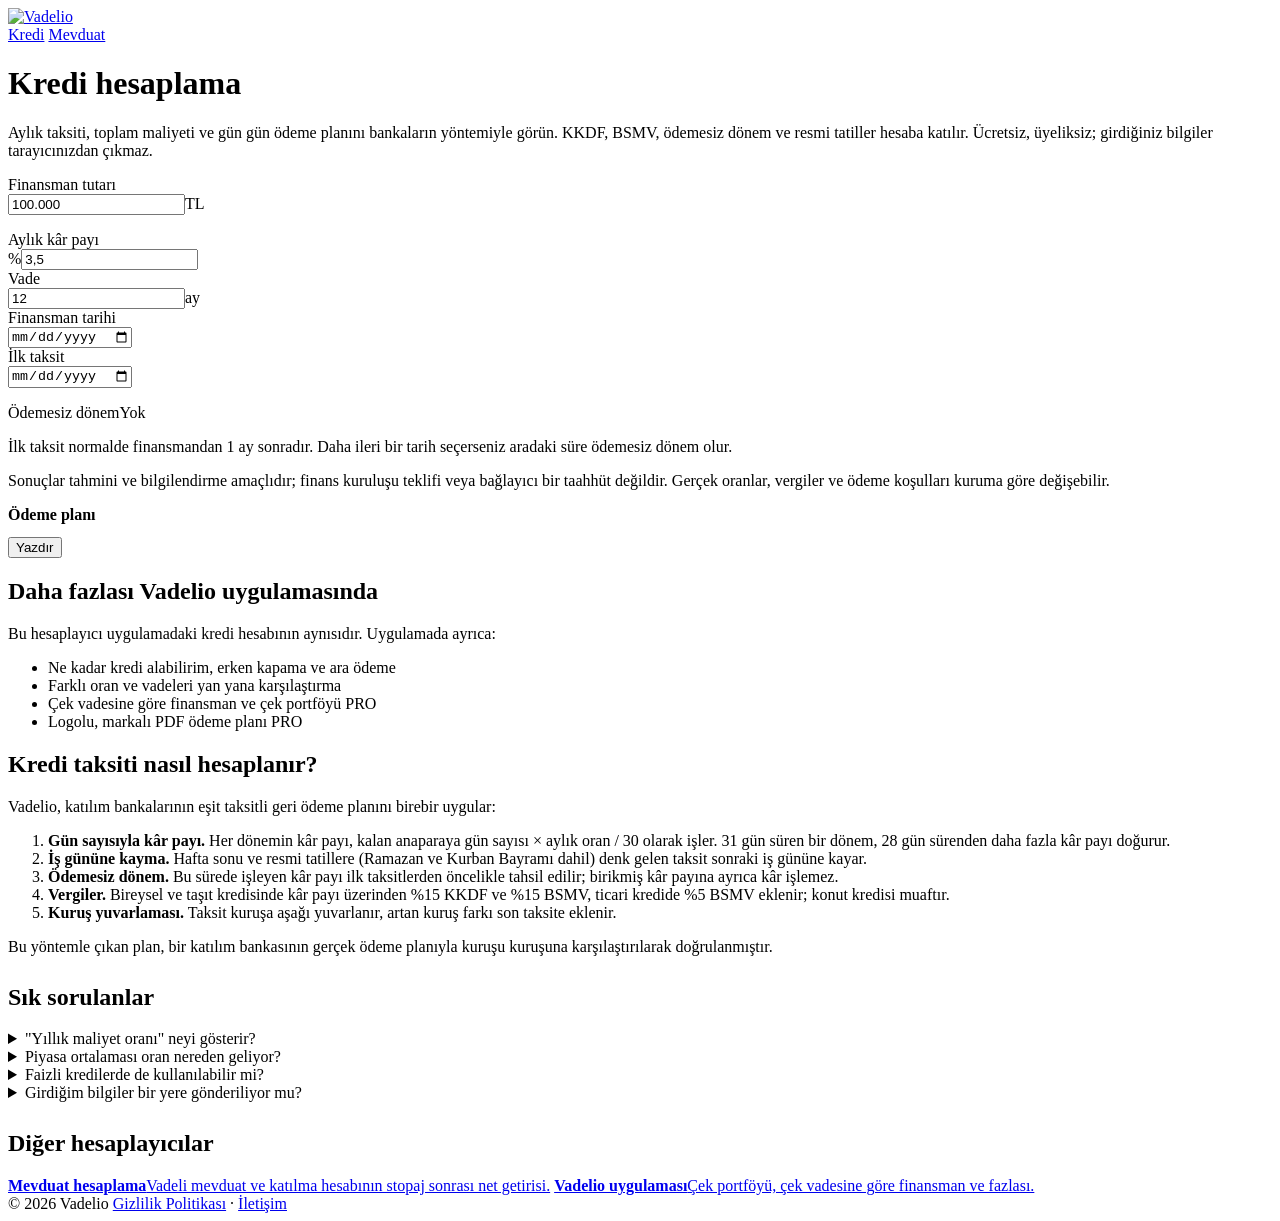
==== public/kredi-hesaplama/index.html @ df2e59f7 "Web hesaplayıcıları: kredi ve mevduat (uygulamanın hesap çekirdeğinin JS karşılığı) - /kredi-hesapla" ====
<!DOCTYPE html>
<html lang="tr">
<head>
<meta charset="utf-8">
<meta name="viewport" content="width=device-width, initial-scale=1">
<title>Kredi Hesaplama: Taksit ve Ödeme Planı | Vadelio</title>
<meta name="description" content="Ücretsiz kredi hesaplama: aylık taksit, toplam maliyet ve gün gün ödeme planı. KKDF, BSMV, ödemesiz dönem ve resmi tatiller dahil; katılım bankalarının yöntemiyle. Üyelik yok.">
<link rel="canonical" href="https://vadelio.com.tr/kredi-hesaplama/">
<meta property="og:title" content="Kredi Hesaplama: Taksit ve Ödeme Planı | Vadelio">
<meta property="og:description" content="Aylık taksit, toplam maliyet ve gün gün ödeme planı. KKDF, BSMV, ödemesiz dönem ve tatiller dahil.">
<meta property="og:type" content="website">
<meta property="og:url" content="https://vadelio.com.tr/kredi-hesaplama/">
<meta property="og:image" content="https://vadelio.com.tr/og.png">
<meta name="theme-color" content="#004532">
<link rel="icon" type="image/svg+xml" href="/logo.svg">
<link rel="apple-touch-icon" href="/apple-touch-icon.png">
<link rel="stylesheet" href="/hesap/hesap.css">
<script type="application/ld+json">
{
  "@context": "https://schema.org",
  "@graph": [
    {
      "@type": "WebApplication",
      "name": "Vadelio Kredi Hesaplama",
      "url": "https://vadelio.com.tr/kredi-hesaplama/",
      "applicationCategory": "FinanceApplication",
      "operatingSystem": "Web",
      "inLanguage": "tr",
      "offers": { "@type": "Offer", "price": "0", "priceCurrency": "TRY" }
    },
    {
      "@type": "FAQPage",
      "mainEntity": [
        { "@type": "Question", "name": "Kredi taksiti nasıl hesaplanır?", "acceptedAnswer": { "@type": "Answer", "text": "Kâr payı (faiz) kalan anaparaya, iki ödeme arasındaki gün sayısı × aylık oran / 30 olarak işler. Taksit, vade sonunda borcu tam kapatan en küçük eşit tutardır; kuruşa aşağı yuvarlanır, kalan kuruş farkı son taksite eklenir." } },
        { "@type": "Question", "name": "KKDF ve BSMV hangi kredilerde alınır?", "acceptedAnswer": { "@type": "Answer", "text": "Bireysel (ihtiyaç) ve taşıt kredilerinde kâr payı üzerinden %15 KKDF ve %15 BSMV, ticari kredilerde %5 BSMV alınır. Konut kredisi bu vergilerden muaftır." } },
        { "@type": "Question", "name": "Ödemesiz dönemde ne olur?", "acceptedAnswer": { "@type": "Answer", "text": "Ödemesiz dönemde işleyen kâr payı ilk taksitlerden öncelikle tahsil edilir; bu birikmiş kâr payına ayrıca kâr işlemez." } },
        { "@type": "Question", "name": "Taksit tarihi tatile denk gelirse ne olur?", "acceptedAnswer": { "@type": "Answer", "text": "Hafta sonu ve resmi tatillere (dini bayramlar dahil) denk gelen taksit sonraki iş gününe kayar; aradaki gün sayısı arttığı için o dönemin kâr payı da artar." } }
      ]
    }
  ]
}
</script>
</head>
<body>
<header class="top">
  <div class="wrap">
    <a class="brand" href="/"><img src="/wordmark.svg" alt="Vadelio" width="140" height="36"></a>
    <nav>
      <a href="/kredi-hesaplama/" aria-current="page">Kredi</a>
      <a href="/mevduat-hesaplama/">Mevduat</a>
    </nav>
  </div>
</header>

<main class="wrap">
  <div class="head">
    <h1>Kredi hesaplama</h1>
    <p>Aylık taksiti, toplam maliyeti ve gün gün ödeme planını bankaların yöntemiyle görün. KKDF, BSMV, ödemesiz dönem ve resmi tatiller hesaba katılır. Ücretsiz, üyeliksiz; girdiğiniz bilgiler tarayıcınızdan çıkmaz.</p>
  </div>

  <div class="layout">
    <form class="col" id="form" autocomplete="off" onsubmit="return false">
      <div class="turler" role="group" aria-label="Kredi türü" id="turler"></div>

      <div class="kart">
        <div class="alan">
          <label class="alan-basligi" for="tutar">Finansman tutarı</label>
          <div class="girdi"><input id="tutar" inputmode="numeric" value="100.000"><span class="ek son">TL</span></div>
        </div>
        <div class="satir2" style="margin-top:16px">
          <div>
            <label class="alan-basligi" for="oran">Aylık kâr payı</label>
            <div class="girdi"><span class="ek on">%</span><input id="oran" inputmode="decimal" value="3,5"></div>
          </div>
          <div>
            <label class="alan-basligi" for="vade">Vade</label>
            <div class="girdi"><input id="vade" inputmode="numeric" value="12"><span class="ek son">ay</span></div>
          </div>
        </div>
        <div class="referans" id="referans" hidden>
          <div class="metin">
            Piyasa ortalaması <strong id="refOran"></strong> aylık
            <small id="refTarih"></small>
            <details><summary>Bu oran nedir?</summary><span id="refAciklama"></span></details>
          </div>
          <button type="button" id="refKullan">Kullan</button>
        </div>
        <div class="cipler" id="vadeler" role="group" aria-label="Vade önerileri"></div>
      </div>

      <div class="kart">
        <div class="satir2">
          <div>
            <label class="alan-basligi" for="finansman">Finansman tarihi</label>
            <div class="girdi"><input id="finansman" type="date"></div>
          </div>
          <div>
            <label class="alan-basligi" for="ilkTaksit">İlk taksit</label>
            <div class="girdi"><input id="ilkTaksit" type="date"></div>
          </div>
        </div>
        <div class="alan" style="margin-top:16px">
          <div class="alan-basligi"><span>Ödemesiz dönem</span><span class="rozet" id="odemesizRozet">Yok</span></div>
          <div class="cipler" id="odemesizler" role="group" aria-label="Ödemesiz dönem" style="margin-top:0"></div>
          <p class="ipucu">İlk taksit normalde finansmandan 1 ay sonradır. Daha ileri bir tarih seçerseniz aradaki süre ödemesiz dönem olur.</p>
        </div>
      </div>
    </form>

    <div class="col sticky" aria-live="polite">
      <div id="sonuclar" class="col"></div>
      <p class="uyari-notu">Sonuçlar tahmini ve bilgilendirme amaçlıdır; finans kuruluşu teklifi veya bağlayıcı bir taahhüt değildir. Gerçek oranlar, vergiler ve ödeme koşulları kuruma göre değişebilir.</p>
    </div>
  </div>

  <div class="kart" id="planKart" style="margin-top:6px">
    <div class="plan-ust">
      <h2 class="alan-basligi" style="font-size:16px;color:var(--ink)">Ödeme planı</h2>
      <button type="button" id="yazdir">Yazdır</button>
    </div>
    <div class="tablo-kutu"><table class="plan" id="planTablo"></table></div>
    <ul class="notlar" id="notlar"></ul>
  </div>

  <div class="kart uygulama" style="margin-top:20px">
    <h2>Daha fazlası Vadelio uygulamasında</h2>
    <p>Bu hesaplayıcı uygulamadaki kredi hesabının aynısıdır. Uygulamada ayrıca:</p>
    <ul>
      <li>Ne kadar kredi alabilirim, erken kapama ve ara ödeme</li>
      <li>Farklı oran ve vadeleri yan yana karşılaştırma</li>
      <li>Çek vadesine göre finansman ve çek portföyü <span>PRO</span></li>
      <li>Logolu, markalı PDF ödeme planı <span>PRO</span></li>
    </ul>
    <div class="magazalar" data-magaza></div>
  </div>

  <section class="yazi">
    <h2>Kredi taksiti nasıl hesaplanır?</h2>
    <p>Vadelio, katılım bankalarının eşit taksitli geri ödeme planını birebir uygular:</p>
    <ol>
      <li><strong>Gün sayısıyla kâr payı.</strong> Her dönemin kâr payı, kalan anaparaya gün sayısı × aylık oran / 30 olarak işler. 31 gün süren bir dönem, 28 gün sürenden daha fazla kâr payı doğurur.</li>
      <li><strong>İş gününe kayma.</strong> Hafta sonu ve resmi tatillere (Ramazan ve Kurban Bayramı dahil) denk gelen taksit sonraki iş gününe kayar.</li>
      <li><strong>Ödemesiz dönem.</strong> Bu sürede işleyen kâr payı ilk taksitlerden öncelikle tahsil edilir; birikmiş kâr payına ayrıca kâr işlemez.</li>
      <li><strong>Vergiler.</strong> Bireysel ve taşıt kredisinde kâr payı üzerinden %15 KKDF ve %15 BSMV, ticari kredide %5 BSMV eklenir; konut kredisi muaftır.</li>
      <li><strong>Kuruş yuvarlaması.</strong> Taksit kuruşa aşağı yuvarlanır, artan kuruş farkı son taksite eklenir.</li>
    </ol>
    <p>Bu yöntemle çıkan plan, bir katılım bankasının gerçek ödeme planıyla kuruşu kuruşuna karşılaştırılarak doğrulanmıştır.</p>

    <h2 style="margin-top:28px">Sık sorulanlar</h2>
    <details><summary>"Yıllık maliyet oranı" neyi gösterir?</summary><p>Vergiler ve gerçek ödeme tarihleri dahil, taksitlerin bugünkü değerini kredi tutarına eşitleyen oranın yıllık bileşik karşılığıdır. Farklı tekliflerin toplam maliyetini karşılaştırmak için kullanılır.</p></details>
    <details><summary>Piyasa ortalaması oran nereden geliyor?</summary><p>Türkiye Cumhuriyet Merkez Bankası'nın her hafta yayımladığı, bankaların yeni kullandırdığı kredilere uyguladığı ağırlıklı ortalama orandan. TCMB oranı efektif yıllık yayımlar; burada bankaların ilan ettiği gibi aylık karşılığı gösterilir. Size özel teklif farklı olabilir.</p></details>
    <details><summary>Faizli kredilerde de kullanılabilir mi?</summary><p>Evet. Hesap yöntemi aynıdır; "kâr payı" yerine "faiz" diye okuyabilirsiniz. Bankanızın ilan ettiği aylık oranı girmeniz yeterlidir.</p></details>
    <details><summary>Girdiğim bilgiler bir yere gönderiliyor mu?</summary><p>Hayır. Hesap tamamen tarayıcınızda yapılır; tutar, oran ve tarihler hiçbir sunucuya gönderilmez. Sayfa yalnızca TCMB ortalama oranlarını içeren herkese açık dosyayı indirir.</p></details>

    <h2 style="margin-top:28px">Diğer hesaplayıcılar</h2>
    <div class="diger">
      <a href="/mevduat-hesaplama/"><b>Mevduat hesaplama</b><span>Vadeli mevduat ve katılma hesabının stopaj sonrası net getirisi.</span></a>
      <a href="/"><b>Vadelio uygulaması</b><span>Çek portföyü, çek vadesine göre finansman ve fazlası.</span></a>
    </div>
  </section>
</main>

<footer>
  <div class="wrap">
    <span>© 2026 Vadelio</span>
    <span><a href="/privacy/">Gizlilik Politikası</a> · <a href="mailto:mahsunse@gmail.com">İletişim</a></span>
  </div>
</footer>

<script src="/hesap/vadelio-hesap.js"></script>
<script src="/hesap/arayuz.js"></script>
<script>
(() => {
  "use strict";
  const V = window.Vadelio, A = window.VadelioArayuz;
  const $ = (id) => document.getElementById(id);

  const TURLER = [
    ["Bireysel Kredi", "Bireysel", '<svg viewBox="0 0 24 24"><circle cx="12" cy="8" r="4"/><path d="M4 21c0-4 3.6-7 8-7s8 3 8 7"/></svg>'],
    ["Konut Kredisi", "Konut", '<svg viewBox="0 0 24 24"><path d="M3 11 12 4l9 7"/><path d="M5 10v10h14V10"/><path d="M10 20v-6h4v6"/></svg>'],
    ["Taşıt Kredisi", "Taşıt", '<svg viewBox="0 0 24 24"><path d="M5 16V11l2-5h10l2 5v5"/><path d="M3 16h18v3H3z"/><circle cx="7.5" cy="16" r="1.5"/><circle cx="16.5" cy="16" r="1.5"/></svg>'],
    ["Ticari Kredi", "Ticari", '<svg viewBox="0 0 24 24"><path d="M3 9l2-5h14l2 5"/><path d="M3 9h18v2a3 3 0 0 1-6 0 3 3 0 0 1-6 0 3 3 0 0 1-6 0z"/><path d="M5 13v7h14v-7"/></svg>'],
  ];
  const VADE_ONERILERI = {
    "Bireysel Kredi": [12, 24, 36],
    "Konut Kredisi": [60, 120, 180, 240],
    "Taşıt Kredisi": [12, 24, 36, 48],
    "Ticari Kredi": [12, 24, 36, 48],
  };
  const RENK = { anapara: "#0B7A5A", kar: "#D4AF37", vergi: "#C2410C" };

  const durum = {
    tur: "Bireysel Kredi",
    finansman: A.bugun(),
    secilenIlkTaksit: null, // elle seçilmezse ödemesiz aydan hesaplanır
    odemesizAy: 0,
  };
  let referans = null;

  const ilkTaksit = () => durum.secilenIlkTaksit || V.ayEkle(durum.finansman, durum.odemesizAy + 1);
  const odemesizGun = () => Math.max(0, V.gunFarki(V.ayEkle(durum.finansman, 1), ilkTaksit()));

  // ----- Kredi türü -----
  const turKap = $("turler");
  for (const [tur, etiket, simge] of TURLER) {
    const b = document.createElement("button");
    b.type = "button";
    b.className = "tur";
    b.dataset.tur = tur;
    b.innerHTML = simge + "<span>" + etiket + "</span>";
    b.addEventListener("click", () => { durum.tur = tur; ciz(); });
    turKap.appendChild(b);
  }

  // ----- Alanlar -----
  A.tutarAlani($("tutar"), ciz);
  A.oranAlani($("oran"), ciz);
  A.tamSayiAlani($("vade"), 3, ciz);

  $("finansman").value = A.tarihDegeri(durum.finansman);
  $("finansman").addEventListener("change", () => {
    const t = A.tarihOku($("finansman").value);
    if (!t) return;
    durum.finansman = t;
    durum.secilenIlkTaksit = null;
    ciz();
  });
  $("ilkTaksit").addEventListener("change", () => {
    const t = A.tarihOku($("ilkTaksit").value);
    if (!t) return;
    const enAz = V.gunEkle(durum.finansman, 1), enCok = V.ayEkle(durum.finansman, 7);
    const secilen = t < enAz ? enAz : t > enCok ? enCok : t;
    durum.secilenIlkTaksit = secilen;
    durum.odemesizAy = Math.min(6, Math.max(0, V.ayFarki(durum.finansman, secilen) - 1));
    ciz();
  });

  const odemesizKap = $("odemesizler");
  for (const ay of [0, 1, 2, 3, 6]) {
    const b = document.createElement("button");
    b.type = "button";
    b.className = "cip";
    b.dataset.ay = ay;
    b.textContent = ay === 0 ? "Yok" : ay + " ay";
    b.addEventListener("click", () => { durum.odemesizAy = ay; durum.secilenIlkTaksit = null; ciz(); });
    odemesizKap.appendChild(b);
  }

  $("refKullan").addEventListener("click", () => {
    const r = V.referansKredi(referans, durum.tur);
    if (!r) return;
    $("oran").value = V.oranYaz(Number(r.aylik.toFixed(2)));
    ciz();
  });
  $("yazdir").addEventListener("click", () => window.print());

  // ----- Çizim -----
  function hataVeyaPlan() {
    const tutar = A.tutarOku($("tutar").value);
    const oran = A.oranOku($("oran").value);
    const vade = parseInt($("vade").value, 10);
    if (!(tutar > 0)) return { hata: "Tutarı girin." };
    if (oran == null) return { hata: "Kâr payı oranını girin." };
    if (!(vade > 0)) return { hata: "Vadeyi girin." };
    if (vade > V.MAKSIMUM_VADE) return { hata: "Vade en fazla " + V.MAKSIMUM_VADE + " ay olabilir." };
    if (oran > 100) return { hata: "Aylık oran %100'den büyük olamaz." };
    return {
      plan: V.krediHesapla({
        tur: durum.tur, tutar, oranYuzde: oran, vade,
        finansmanTarihi: durum.finansman, ilkTaksitTarihi: ilkTaksit(),
      }),
    };
  }

  function ciz() {
    // Seçimler
    turKap.querySelectorAll(".tur").forEach((b) => b.setAttribute("aria-pressed", String(b.dataset.tur === durum.tur)));
    const vade = parseInt($("vade").value, 10);
    const vadeKap = $("vadeler");
    vadeKap.innerHTML = "";
    for (const v of VADE_ONERILERI[durum.tur]) {
      const b = document.createElement("button");
      b.type = "button";
      b.className = "cip";
      b.textContent = v + " ay";
      b.setAttribute("aria-pressed", String(vade === v));
      b.addEventListener("click", () => { $("vade").value = v; ciz(); });
      vadeKap.appendChild(b);
    }
    const ilk = ilkTaksit();
    $("ilkTaksit").value = A.tarihDegeri(ilk);
    $("ilkTaksit").min = A.tarihDegeri(V.gunEkle(durum.finansman, 1));
    $("ilkTaksit").max = A.tarihDegeri(V.ayEkle(durum.finansman, 7));
    const og = odemesizGun();
    $("odemesizRozet").textContent = og === 0 ? "Yok" : og + " gün";
    odemesizKap.querySelectorAll(".cip").forEach((b) =>
      b.setAttribute("aria-pressed", String(!durum.secilenIlkTaksit && Number(b.dataset.ay) === durum.odemesizAy)));

    // Piyasa ortalaması
    const r = V.referansKredi(referans, durum.tur);
    $("referans").hidden = !r;
    if (r) {
      $("refOran").textContent = "%" + V.oranYaz(r.aylik);
      $("refTarih").textContent = "TCMB" + (r.tarih ? " · " + V.tarihFormat(r.tarih) + " haftası" : "");
      $("refAciklama").textContent =
        " Bankaların geçen hafta yeni kullandırdığı bu türdeki kredilerin ağırlıklı ortalaması (TCMB). TCMB oranı efektif yıllık %" +
        V.oranYaz(r.yillik) + " olarak yayımlar; burada bankaların ilan ettiği gibi aylık karşılığı gösterilir. Size özel teklif farklı olabilir; kesin oranı bankanızdan alın. Vergiler (KKDF, BSMV) hesapta ayrıca eklenir.";
    }

    // Sonuçlar
    const { plan, hata } = hataVeyaPlan();
    const kap = $("sonuclar");
    kap.innerHTML = "";
    $("planKart").hidden = !plan;
    if (!plan) {
      kap.appendChild(A.el("div", "eksik", hata));
      return;
    }
    kap.appendChild(sonucKarti(plan));
    kap.appendChild(dagilimKarti(plan));
    kap.appendChild(oranlarKarti(plan));
    planTablosu(plan);
  }

  function sonucKarti(p) {
    const k = A.el("div", "kart sonuc");
    k.appendChild(A.el("div", "baslik", "Aylık taksit"));
    k.appendChild(A.el("div", "deger", V.paraFormat(p.taksit, 2)));
    const alt = A.el("div", "alt");
    for (const [e, d] of [
      ["İlk taksit", V.tarihFormat(p.ilkTaksitTarihi)],
      ["Taksit sayısı", String(p.vade)],
      ["Son taksit", V.tarihFormat(p.sonTaksitTarihi)],
    ]) {
      const h = A.el("div", null, e);
      h.appendChild(A.el("b", null, d));
      alt.appendChild(h);
    }
    k.appendChild(alt);
    return k;
  }

  function dagilimKarti(p) {
    const k = A.el("div", "kart");
    k.appendChild(A.el("div", "alan-basligi", "Geri ödemenin dağılımı"));
    const d = A.el("div", "dagilim");
    const toplam = p.tutar + p.netKarPayi + p.vergi;
    const a1 = (p.tutar / toplam) * 360, a2 = a1 + (p.netKarPayi / toplam) * 360;
    const halka = A.el("div", "halka");
    halka.style.background = "conic-gradient(" + RENK.anapara + " 0 " + a1 + "deg, " + RENK.kar + " " + a1 + "deg " + a2 + "deg, " + RENK.vergi + " " + a2 + "deg 360deg)";
    halka.setAttribute("role", "img");
    halka.setAttribute("aria-label", "Maliyet, tutarın " + V.yuzdeFormat(p.toplamMaliyet / p.tutar, 0) + " kadarı");
    const ic = A.el("div", "ic");
    const icd = A.el("div");
    icd.appendChild(A.el("small", null, "Maliyet"));
    icd.appendChild(A.el("b", null, V.yuzdeFormat(p.toplamMaliyet / p.tutar, 0)));
    ic.appendChild(icd);
    halka.appendChild(ic);
    d.appendChild(halka);
    const sag = A.el("div");
    sag.appendChild(A.bilgiSatiri("Anapara", V.paraFormat(p.tutar), { nokta: RENK.anapara }));
    sag.appendChild(A.bilgiSatiri("Kâr payı", V.paraFormat(p.netKarPayi), { nokta: RENK.kar }));
    sag.appendChild(A.bilgiSatiri("Vergi", V.paraFormat(p.vergi), { nokta: RENK.vergi }));
    d.appendChild(sag);
    k.appendChild(d);
    k.appendChild(A.el("hr", "ayrac"));
    k.appendChild(A.bilgiSatiri("Toplam geri ödeme", V.paraFormat(p.toplam), { vurgu: true }));
    return k;
  }

  function oranlarKarti(p) {
    const k = A.el("div", "kart");
    k.appendChild(A.el("div", "alan-basligi", "Oranlar"));
    const vergiler = p.kkdf + p.bsmv === 0 ? "Muaf" : "KKDF %" + Math.round(p.kkdf * 100) + " · BSMV %" + Math.round(p.bsmv * 100);
    k.appendChild(A.bilgiSatiri("Yıllık kâr payı (bileşik)", V.yuzdeFormat(p.yillikKarPayiOrani)));
    k.appendChild(A.bilgiSatiri("Yıllık maliyet oranı", V.yuzdeFormat(p.yillikMaliyetOrani)));
    k.appendChild(A.bilgiSatiri("Vergiler", vergiler));
    k.appendChild(A.bilgiSatiri("Ortalama vade", p.ortalamaVadeGun + " gün"));
    return k;
  }

  function planTablosu(p) {
    const t = $("planTablo");
    const tl = (d) => V.paraFormat(d, 2, false);
    let h = "<thead><tr><th>No</th><th>Tarih</th><th>Taksit</th><th>Anapara</th><th>Kâr payı</th><th>Vergi</th><th>Kalan</th></tr></thead><tbody>";
    for (const s of p.satirlar) {
      h += "<tr><td>" + s.no + "</td><td>" + V.tarihFormat(s.tarih) + '<span class="gun">' + s.gun + " gün</span></td><td>" +
        tl(s.taksit) + "</td><td>" + tl(s.anapara) + "</td><td>" + tl(s.karPayi) + "</td><td>" + tl(s.vergi) + "</td><td>" + tl(s.kalan) + "</td></tr>";
    }
    h += '<tr class="toplam"><td>Toplam</td><td></td><td>' + tl(p.toplam) + "</td><td>" + tl(p.tutar) + "</td><td>" + tl(p.netKarPayi) + "</td><td>" + tl(p.vergi) + "</td><td></td></tr></tbody>";
    t.innerHTML = h;

    const notlar = [];
    if (p.satirlar[0].kalanKar > 0 || p.odemesizGun > 0)
      notlar.push("Ödemesiz dönemde işleyen kâr payı (vergi dahil) ilk taksitlerden öncelikle tahsil edilir.");
    notlar.push("Kâr payı gün sayısına göre işler; hafta sonu ve resmi tatile denk gelen taksitler sonraki iş gününe kayar.");
    if (p.vergi > 0)
      notlar.push("Taksitlere toplam " + V.paraFormat(p.vergi, 2) + " yasal vergi (KKDF %" + Math.round(p.kkdf * 100) + " / BSMV %" + Math.round(p.bsmv * 100) + ") dahildir.");
    const ul = $("notlar");
    ul.innerHTML = "";
    notlar.forEach((n) => ul.appendChild(A.el("li", null, n)));
  }

  A.referansYukle((r) => { referans = r; ciz(); });
  ciz();
})();
</script>
</body>
</html>
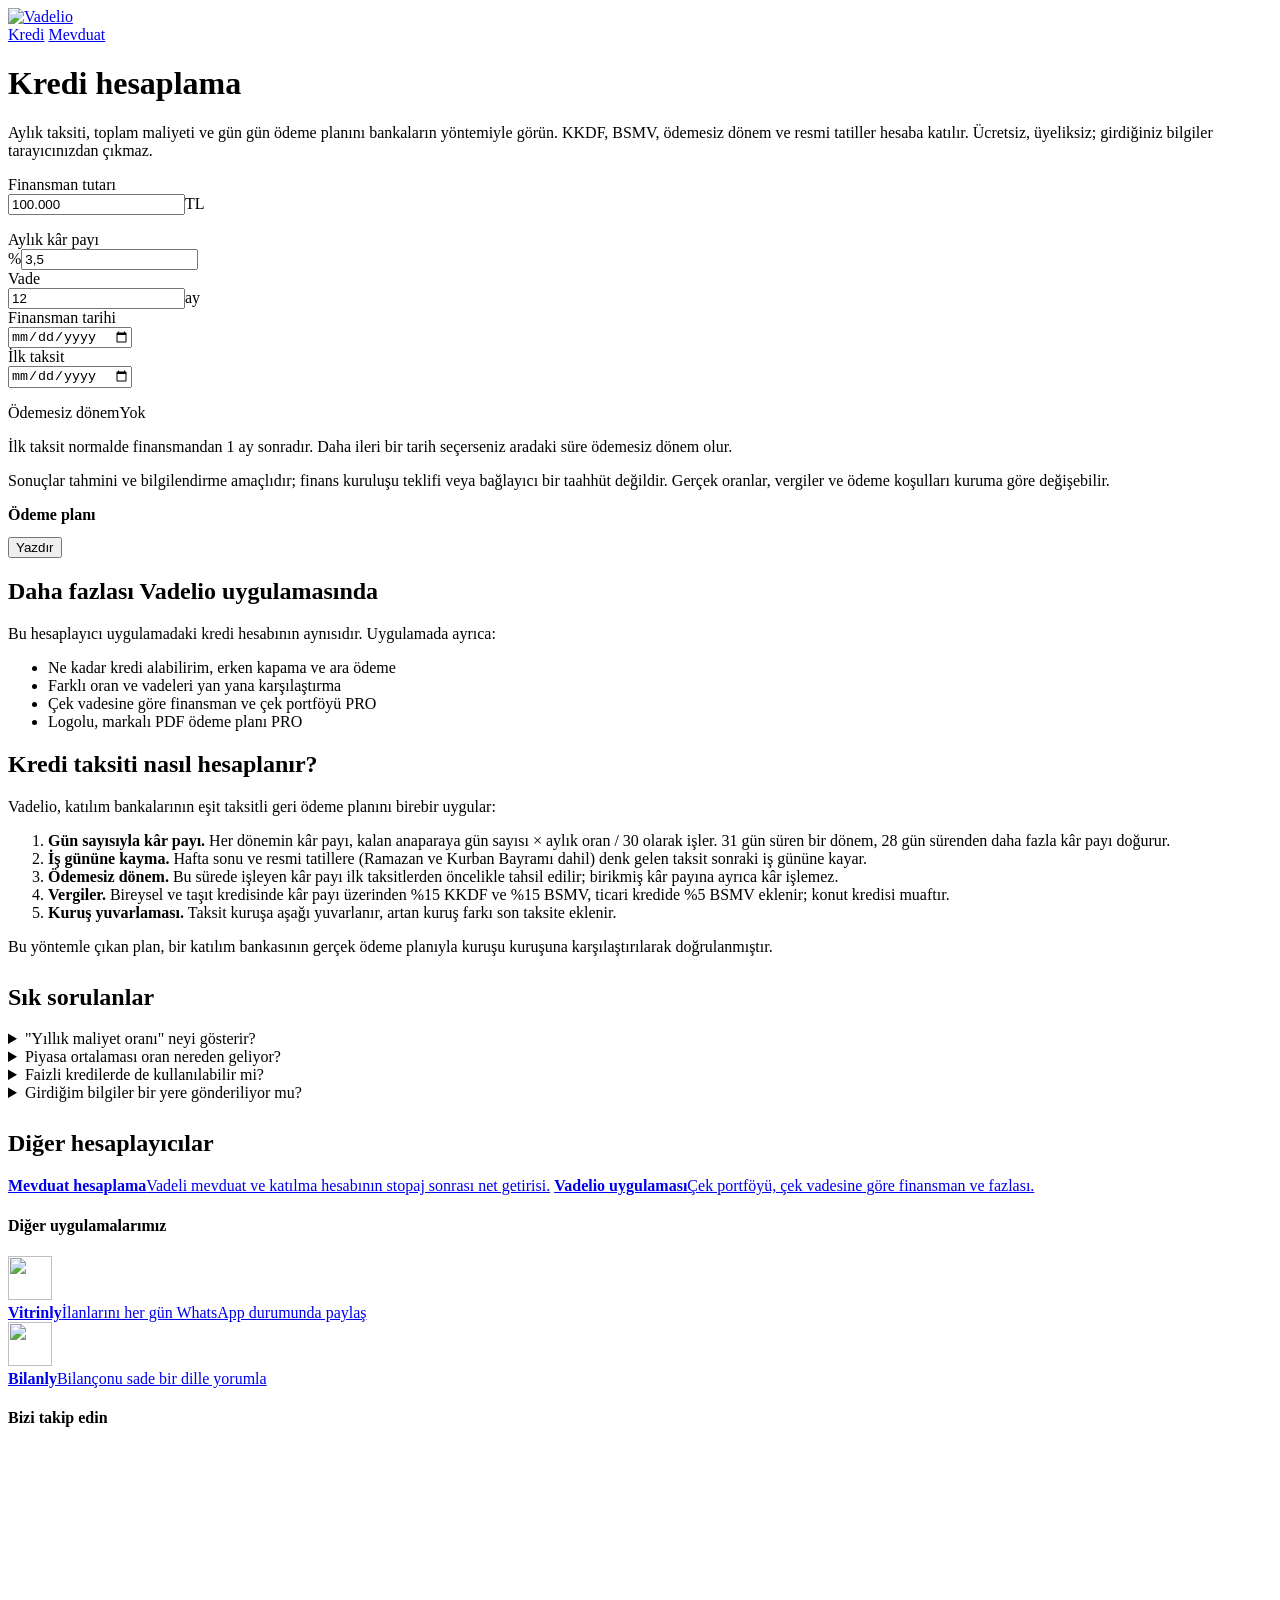
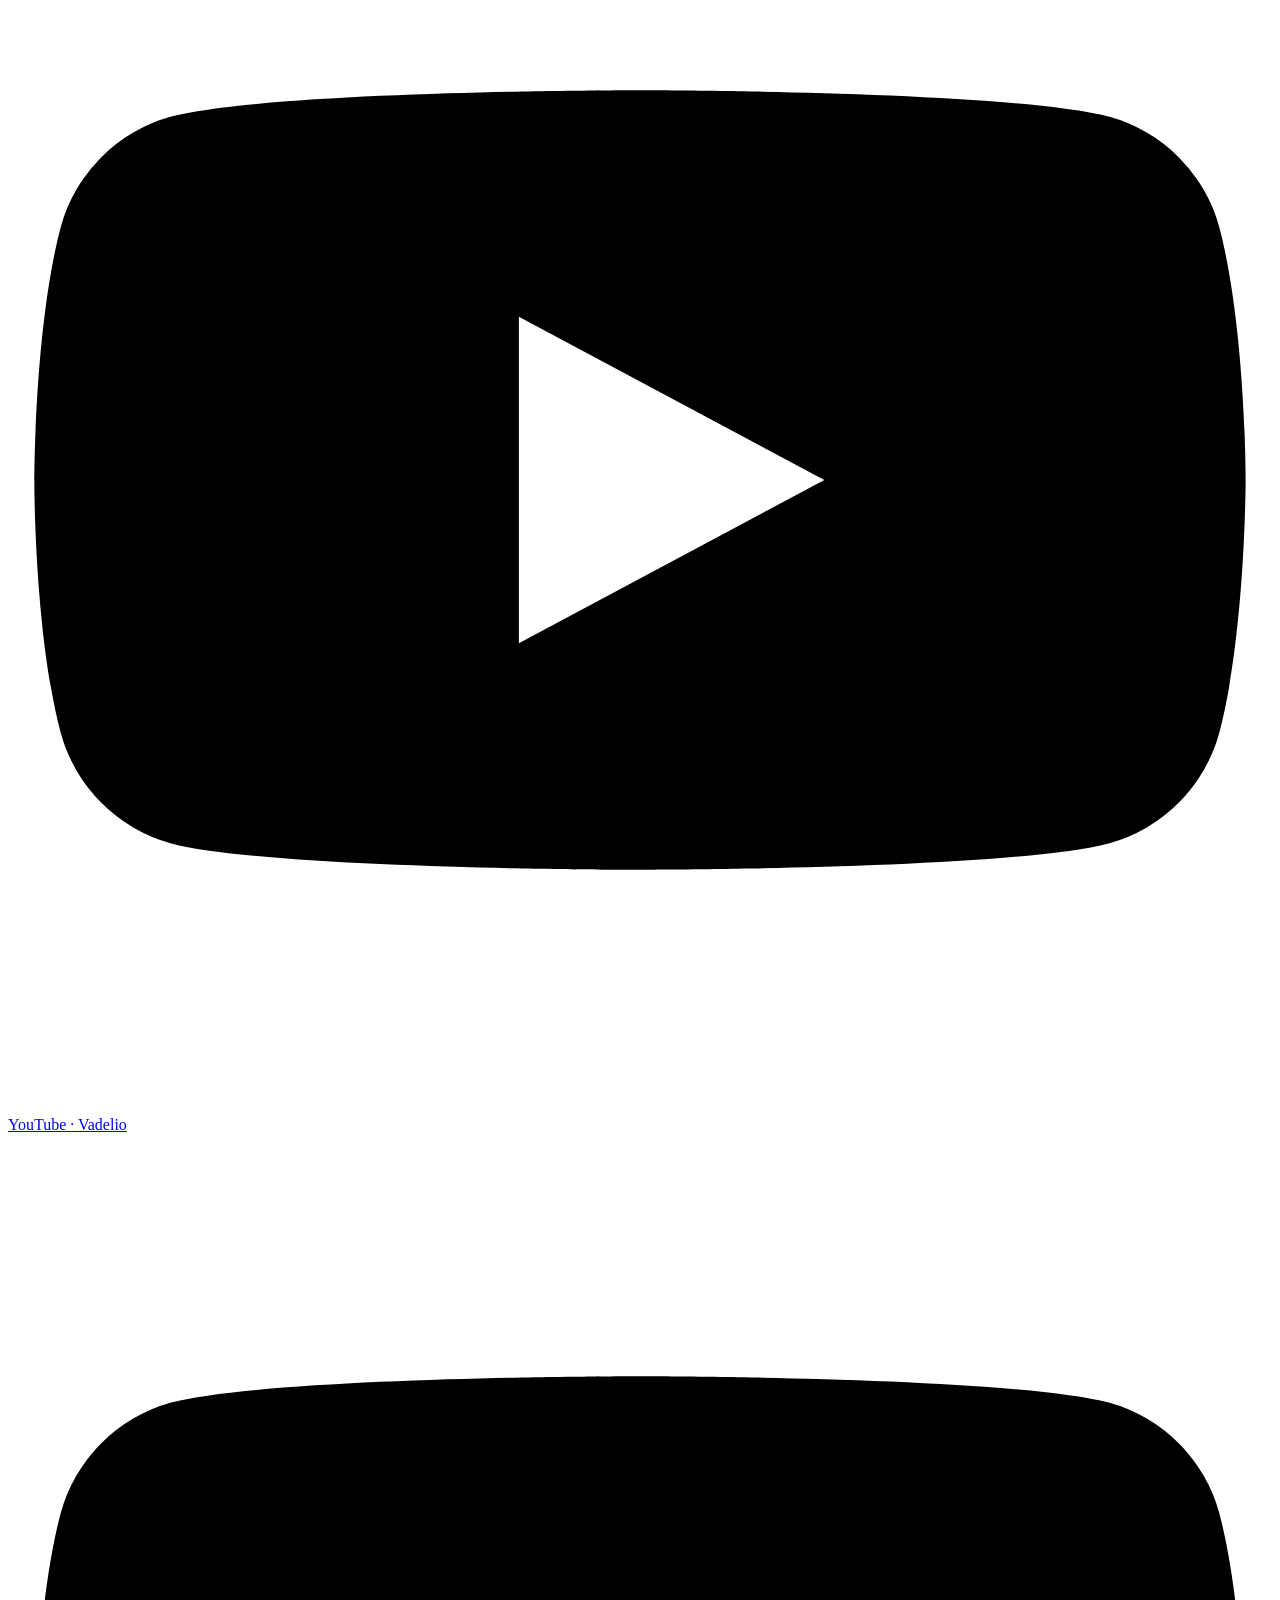
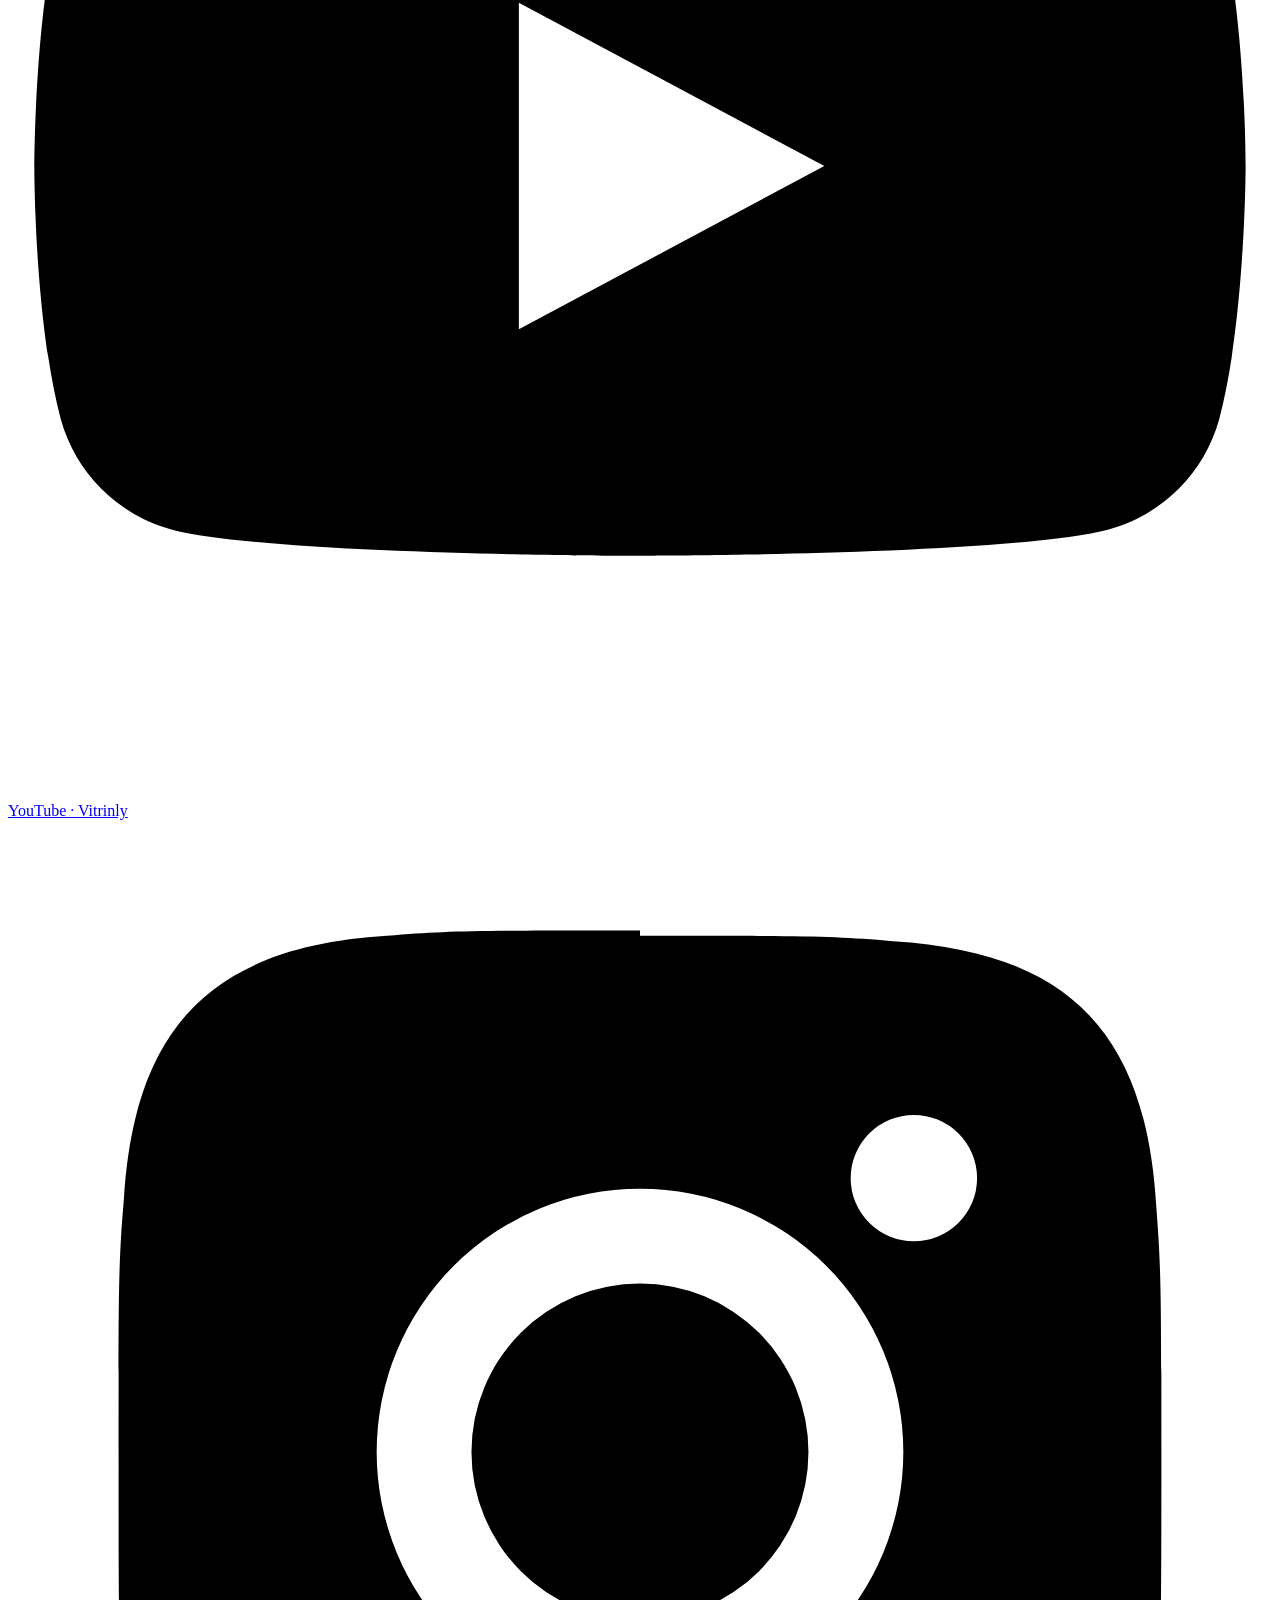
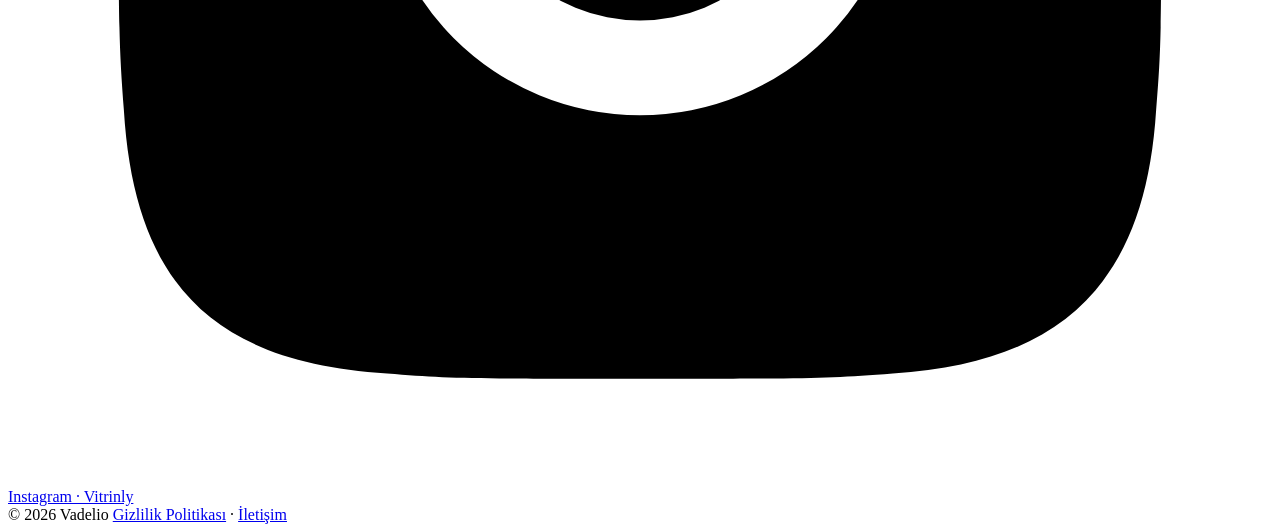
==== commit 07bb919d: "Diğer uygulamalar (Vitrinly, Bilanly) ve sosyal hesaplar bölümü Co-Authored-By: Claude Opus 5.5 <nor" ====
--- a/public/kredi-hesaplama/index.html
+++ b/public/kredi-hesaplama/index.html
@@ -160,6 +160,26 @@
   </section>
 </main>
 
+<aside class="more">
+  <div class="wrap">
+    <div>
+      <h4>Diğer uygulamalarımız</h4>
+      <div class="apps">
+        <a class="app" href="https://vitrinly.app/" target="_blank" rel="noopener"><img src="/apps/vitrinly.png" alt="" width="44" height="44"><div><b>Vitrinly</b><span>İlanlarını her gün WhatsApp durumunda paylaş</span></div></a>
+        <a class="app" href="https://bilanly.app/" target="_blank" rel="noopener"><img src="/apps/bilanly.png" alt="" width="44" height="44"><div><b>Bilanly</b><span>Bilançonu sade bir dille yorumla</span></div></a>
+      </div>
+    </div>
+    <div>
+      <h4>Bizi takip edin</h4>
+      <div class="social">
+        <a href="https://www.youtube.com/@Vadelio" target="_blank" rel="noopener"><svg viewBox="0 0 24 24" aria-hidden="true"><path d="M23 7.2a3 3 0 0 0-2.1-2.1C19 4.6 12 4.6 12 4.6s-7 0-8.9.5A3 3 0 0 0 1 7.2C.5 9.1.5 12 .5 12s0 2.9.5 4.8a3 3 0 0 0 2.1 2.1c1.9.5 8.9.5 8.9.5s7 0 8.9-.5a3 3 0 0 0 2.1-2.1c.5-1.9.5-4.8.5-4.8s0-2.9-.5-4.8ZM9.7 15.1V8.9l5.8 3.1-5.8 3.1Z"/></svg>YouTube · Vadelio</a>
+        <a href="https://www.youtube.com/@Vitrinly" target="_blank" rel="noopener"><svg viewBox="0 0 24 24" aria-hidden="true"><path d="M23 7.2a3 3 0 0 0-2.1-2.1C19 4.6 12 4.6 12 4.6s-7 0-8.9.5A3 3 0 0 0 1 7.2C.5 9.1.5 12 .5 12s0 2.9.5 4.8a3 3 0 0 0 2.1 2.1c1.9.5 8.9.5 8.9.5s7 0 8.9-.5a3 3 0 0 0 2.1-2.1c.5-1.9.5-4.8.5-4.8s0-2.9-.5-4.8ZM9.7 15.1V8.9l5.8 3.1-5.8 3.1Z"/></svg>YouTube · Vitrinly</a>
+        <a href="https://www.instagram.com/vitrinly.app/" target="_blank" rel="noopener"><svg viewBox="0 0 24 24" aria-hidden="true"><path d="M12 2.2c3.2 0 3.6 0 4.8.1 3.3.2 4.8 1.7 5 5 .1 1.3.1 1.6.1 4.8s0 3.6-.1 4.8c-.2 3.2-1.7 4.8-5 5-1.3.1-1.6.1-4.8.1s-3.6 0-4.8-.1c-3.3-.2-4.8-1.7-5-5C2.1 15.6 2.1 15.2 2.1 12s0-3.6.1-4.8c.2-3.3 1.7-4.8 5-5 1.2-.1 1.6-.1 4.8-.1Zm0 4.8a5 5 0 1 0 0 10 5 5 0 0 0 0-10Zm0 8.2a3.2 3.2 0 1 1 0-6.4 3.2 3.2 0 0 1 0 6.4Zm5.2-9.6a1.2 1.2 0 1 0 0 2.4 1.2 1.2 0 0 0 0-2.4Z"/></svg>Instagram · Vitrinly</a>
+      </div>
+    </div>
+  </div>
+</aside>
+
 <footer>
   <div class="wrap">
     <span>© 2026 Vadelio</span>
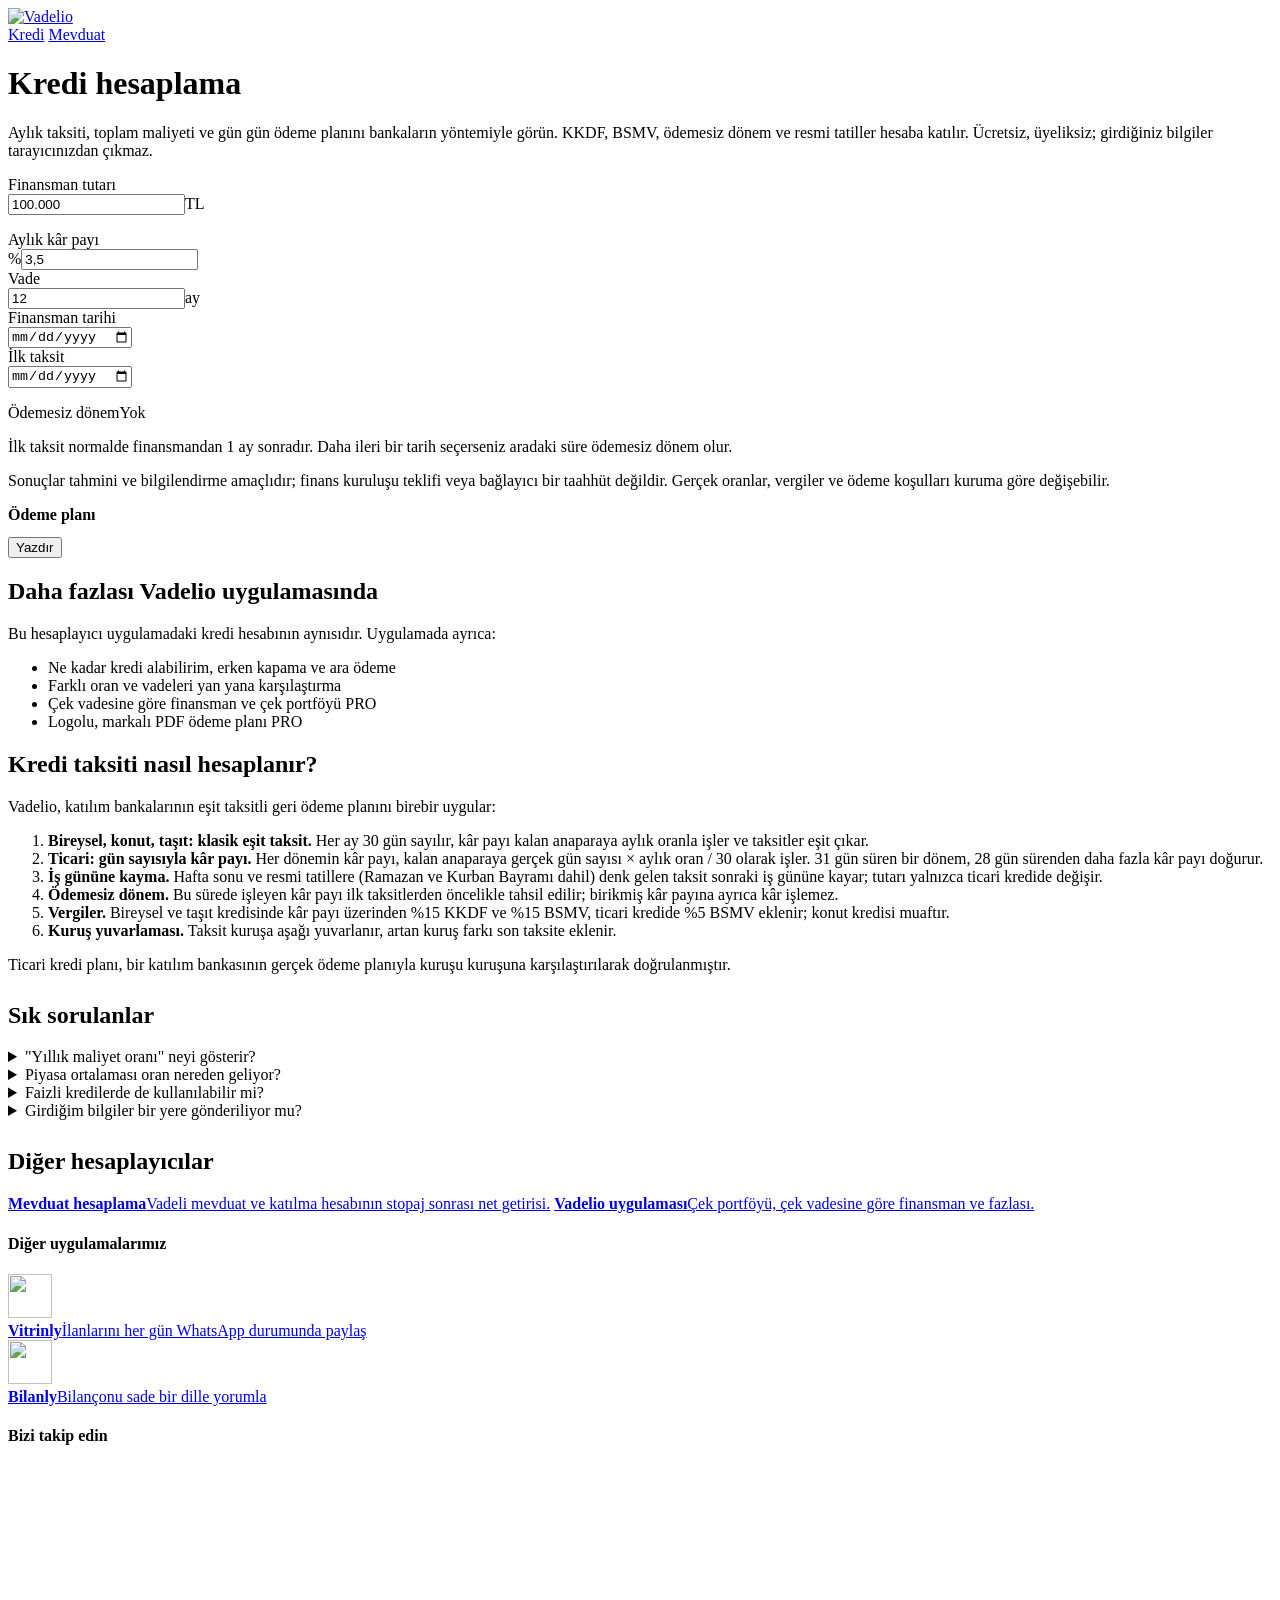
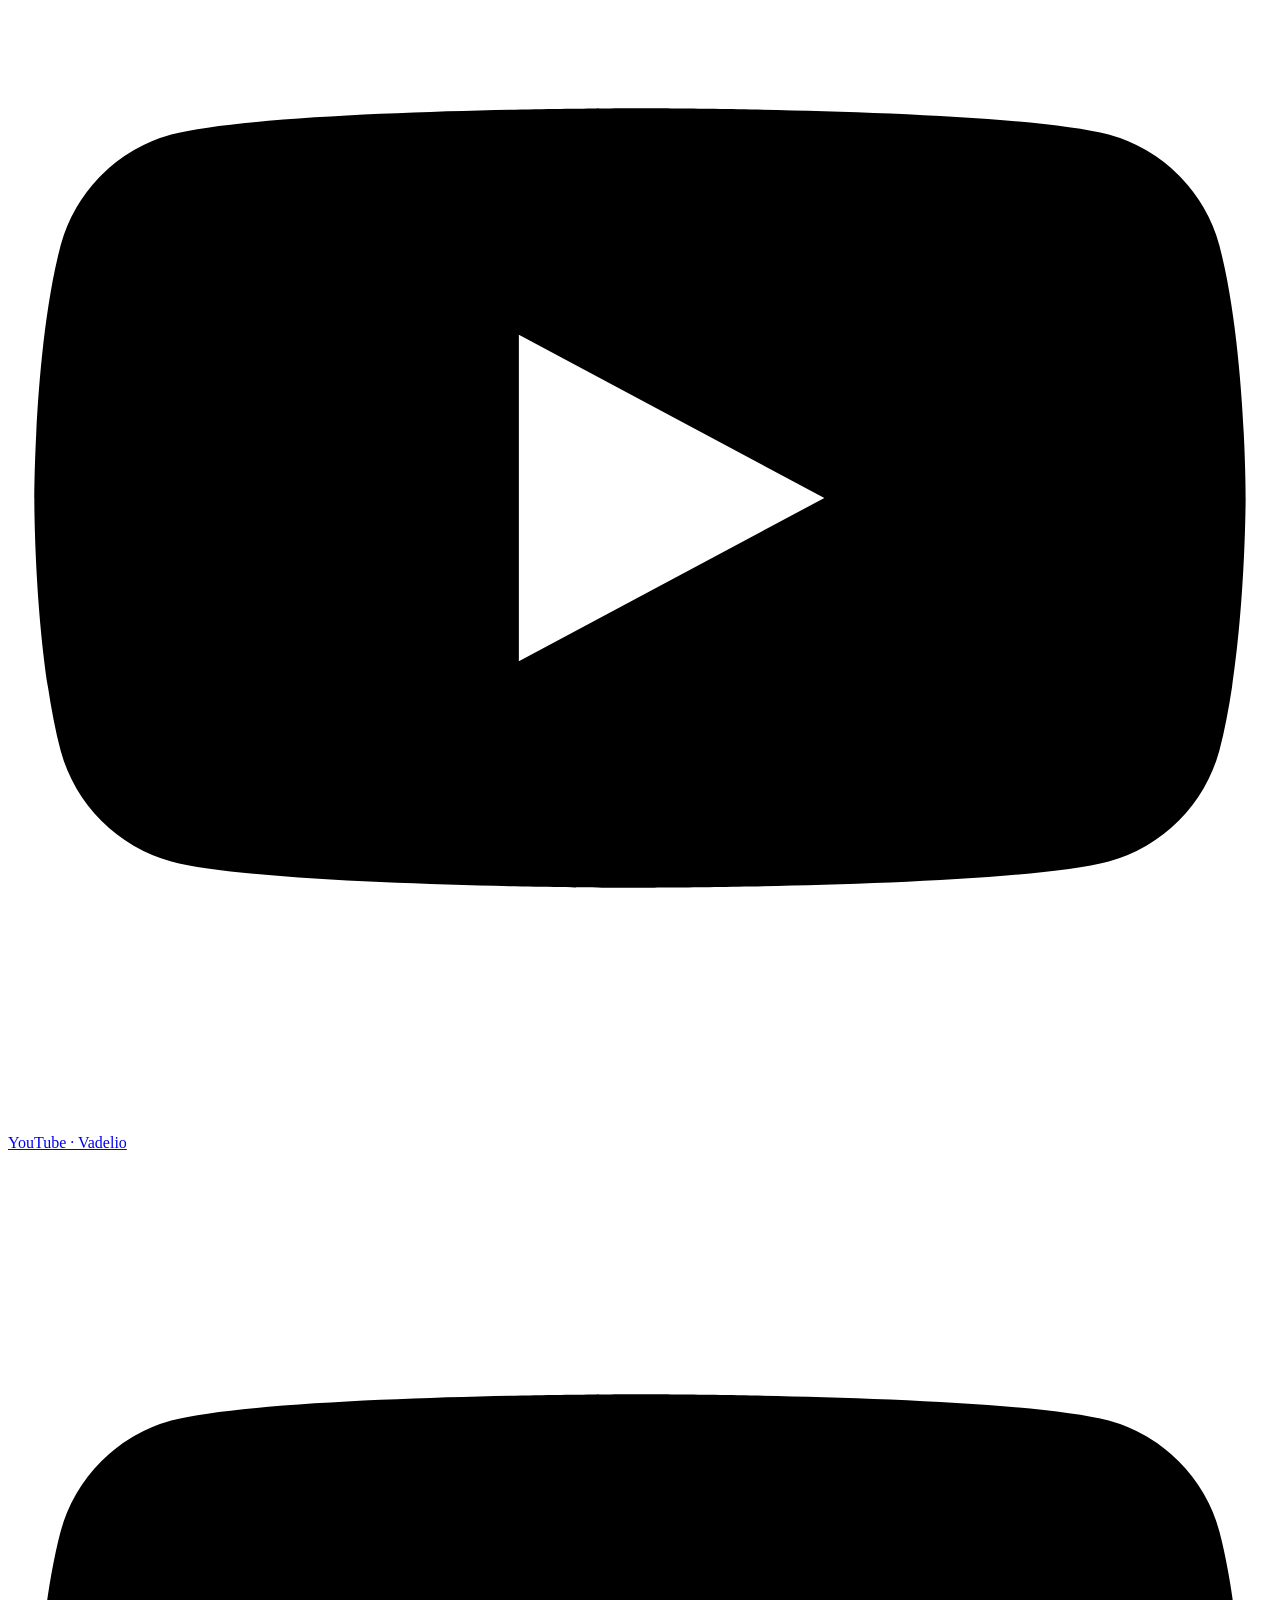
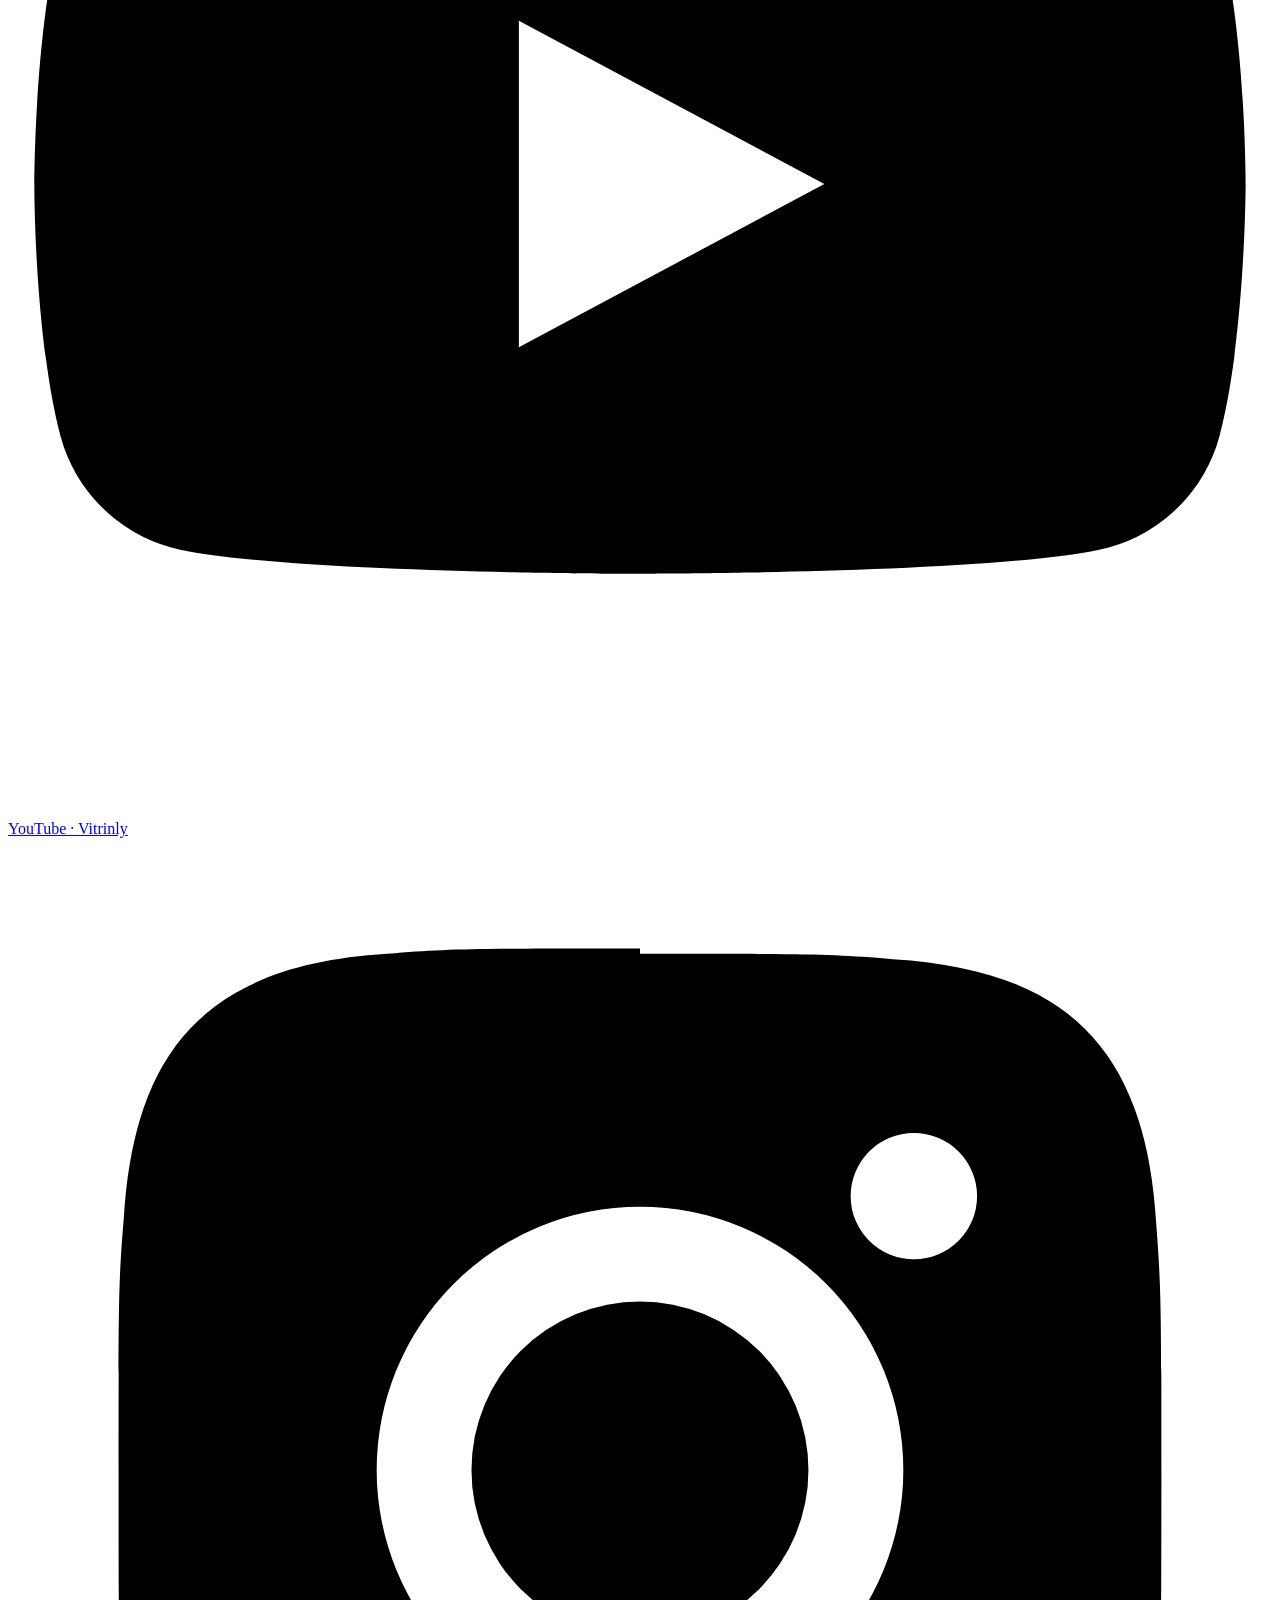
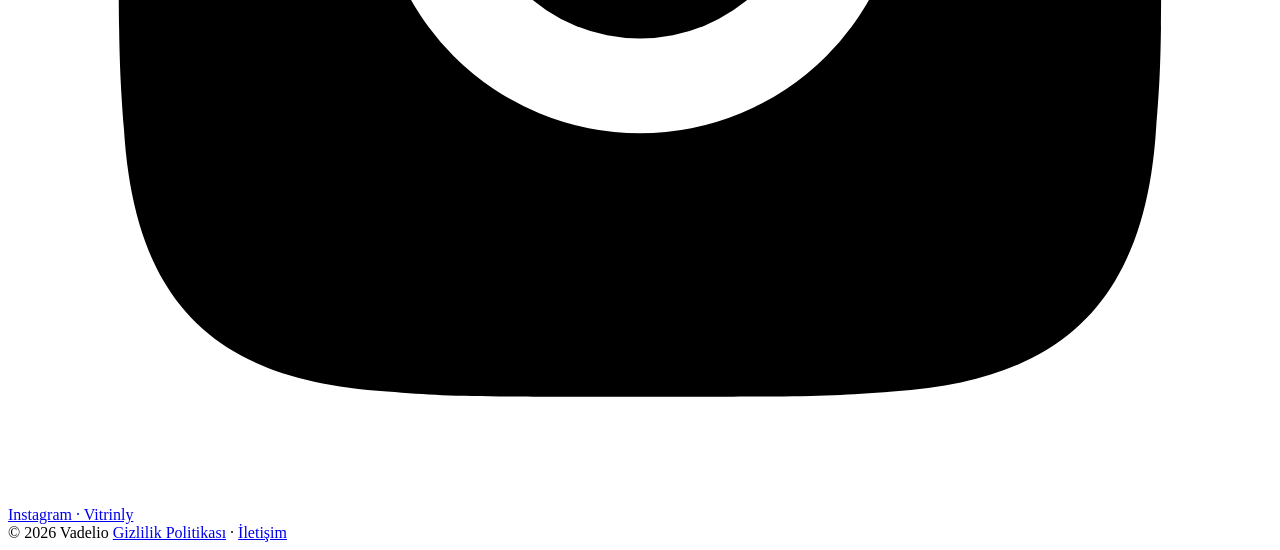
==== commit 38eb5712: "Web hesaplayıcı: bireysel, konut, taşıt klasik eşit taksit; ticari gün sayılı Co-Authored-By: Claude" ====
--- a/public/kredi-hesaplama/index.html
+++ b/public/kredi-hesaplama/index.html
@@ -3,6 +3,7 @@
 <head>
 <meta charset="utf-8">
 <meta name="viewport" content="width=device-width, initial-scale=1">
+<meta name="apple-itunes-app" content="app-id=6828172101">
 <title>Kredi Hesaplama: Taksit ve Ödeme Planı | Vadelio</title>
 <meta name="description" content="Ücretsiz kredi hesaplama: aylık taksit, toplam maliyet ve gün gün ödeme planı. KKDF, BSMV, ödemesiz dönem ve resmi tatiller dahil; katılım bankalarının yöntemiyle. Üyelik yok.">
 <link rel="canonical" href="https://vadelio.com.tr/kredi-hesaplama/">
@@ -31,10 +32,10 @@
     {
       "@type": "FAQPage",
       "mainEntity": [
-        { "@type": "Question", "name": "Kredi taksiti nasıl hesaplanır?", "acceptedAnswer": { "@type": "Answer", "text": "Kâr payı (faiz) kalan anaparaya, iki ödeme arasındaki gün sayısı × aylık oran / 30 olarak işler. Taksit, vade sonunda borcu tam kapatan en küçük eşit tutardır; kuruşa aşağı yuvarlanır, kalan kuruş farkı son taksite eklenir." } },
+        { "@type": "Question", "name": "Kredi taksiti nasıl hesaplanır?", "acceptedAnswer": { "@type": "Answer", "text": "Bireysel, konut ve taşıt kredisinde her ay 30 gün sayılır; ticari kredide kâr payı kalan anaparaya gerçek gün sayısı × aylık oran / 30 olarak işler. Taksit, vade sonunda borcu tam kapatan en küçük eşit tutardır; kuruşa aşağı yuvarlanır, kalan kuruş farkı son taksite eklenir." } },
         { "@type": "Question", "name": "KKDF ve BSMV hangi kredilerde alınır?", "acceptedAnswer": { "@type": "Answer", "text": "Bireysel (ihtiyaç) ve taşıt kredilerinde kâr payı üzerinden %15 KKDF ve %15 BSMV, ticari kredilerde %5 BSMV alınır. Konut kredisi bu vergilerden muaftır." } },
         { "@type": "Question", "name": "Ödemesiz dönemde ne olur?", "acceptedAnswer": { "@type": "Answer", "text": "Ödemesiz dönemde işleyen kâr payı ilk taksitlerden öncelikle tahsil edilir; bu birikmiş kâr payına ayrıca kâr işlemez." } },
-        { "@type": "Question", "name": "Taksit tarihi tatile denk gelirse ne olur?", "acceptedAnswer": { "@type": "Answer", "text": "Hafta sonu ve resmi tatillere (dini bayramlar dahil) denk gelen taksit sonraki iş gününe kayar; aradaki gün sayısı arttığı için o dönemin kâr payı da artar." } }
+        { "@type": "Question", "name": "Taksit tarihi tatile denk gelirse ne olur?", "acceptedAnswer": { "@type": "Answer", "text": "Hafta sonu ve resmi tatillere (dini bayramlar dahil) denk gelen taksit sonraki iş gününe kayar. Bireysel, konut ve taşıt kredisinde tutar değişmez; ticari kredide aradaki gün sayısı arttığı için o dönemin kâr payı da artar." } }
       ]
     }
   ]
@@ -138,13 +139,14 @@
     <h2>Kredi taksiti nasıl hesaplanır?</h2>
     <p>Vadelio, katılım bankalarının eşit taksitli geri ödeme planını birebir uygular:</p>
     <ol>
-      <li><strong>Gün sayısıyla kâr payı.</strong> Her dönemin kâr payı, kalan anaparaya gün sayısı × aylık oran / 30 olarak işler. 31 gün süren bir dönem, 28 gün sürenden daha fazla kâr payı doğurur.</li>
-      <li><strong>İş gününe kayma.</strong> Hafta sonu ve resmi tatillere (Ramazan ve Kurban Bayramı dahil) denk gelen taksit sonraki iş gününe kayar.</li>
+      <li><strong>Bireysel, konut, taşıt: klasik eşit taksit.</strong> Her ay 30 gün sayılır, kâr payı kalan anaparaya aylık oranla işler ve taksitler eşit çıkar.</li>
+      <li><strong>Ticari: gün sayısıyla kâr payı.</strong> Her dönemin kâr payı, kalan anaparaya gerçek gün sayısı × aylık oran / 30 olarak işler. 31 gün süren bir dönem, 28 gün sürenden daha fazla kâr payı doğurur.</li>
+      <li><strong>İş gününe kayma.</strong> Hafta sonu ve resmi tatillere (Ramazan ve Kurban Bayramı dahil) denk gelen taksit sonraki iş gününe kayar; tutarı yalnızca ticari kredide değişir.</li>
       <li><strong>Ödemesiz dönem.</strong> Bu sürede işleyen kâr payı ilk taksitlerden öncelikle tahsil edilir; birikmiş kâr payına ayrıca kâr işlemez.</li>
       <li><strong>Vergiler.</strong> Bireysel ve taşıt kredisinde kâr payı üzerinden %15 KKDF ve %15 BSMV, ticari kredide %5 BSMV eklenir; konut kredisi muaftır.</li>
       <li><strong>Kuruş yuvarlaması.</strong> Taksit kuruşa aşağı yuvarlanır, artan kuruş farkı son taksite eklenir.</li>
     </ol>
-    <p>Bu yöntemle çıkan plan, bir katılım bankasının gerçek ödeme planıyla kuruşu kuruşuna karşılaştırılarak doğrulanmıştır.</p>
+    <p>Ticari kredi planı, bir katılım bankasının gerçek ödeme planıyla kuruşu kuruşuna karşılaştırılarak doğrulanmıştır.</p>
 
     <h2 style="margin-top:28px">Sık sorulanlar</h2>
     <details><summary>"Yıllık maliyet oranı" neyi gösterir?</summary><p>Vergiler ve gerçek ödeme tarihleri dahil, taksitlerin bugünkü değerini kredi tutarına eşitleyen oranın yıllık bileşik karşılığıdır. Farklı tekliflerin toplam maliyetini karşılaştırmak için kullanılır.</p></details>
@@ -413,7 +415,9 @@
     const notlar = [];
     if (p.satirlar[0].kalanKar > 0 || p.odemesizGun > 0)
       notlar.push("Ödemesiz dönemde işleyen kâr payı (vergi dahil) ilk taksitlerden öncelikle tahsil edilir.");
-    notlar.push("Kâr payı gün sayısına göre işler; hafta sonu ve resmi tatile denk gelen taksitler sonraki iş gününe kayar.");
+    notlar.push(V.gunSayiliTur(p.tur)
+      ? "Kâr payı gün sayısına göre işler; hafta sonu ve resmi tatile denk gelen taksitler sonraki iş gününe kayar."
+      : "Her ay 30 gün sayılır, taksitler eşittir. Hafta sonu ve resmi tatile denk gelen taksit sonraki iş günü ödenir, tutarı değişmez.");
     if (p.vergi > 0)
       notlar.push("Taksitlere toplam " + V.paraFormat(p.vergi, 2) + " yasal vergi (KKDF %" + Math.round(p.kkdf * 100) + " / BSMV %" + Math.round(p.bsmv * 100) + ") dahildir.");
     const ul = $("notlar");
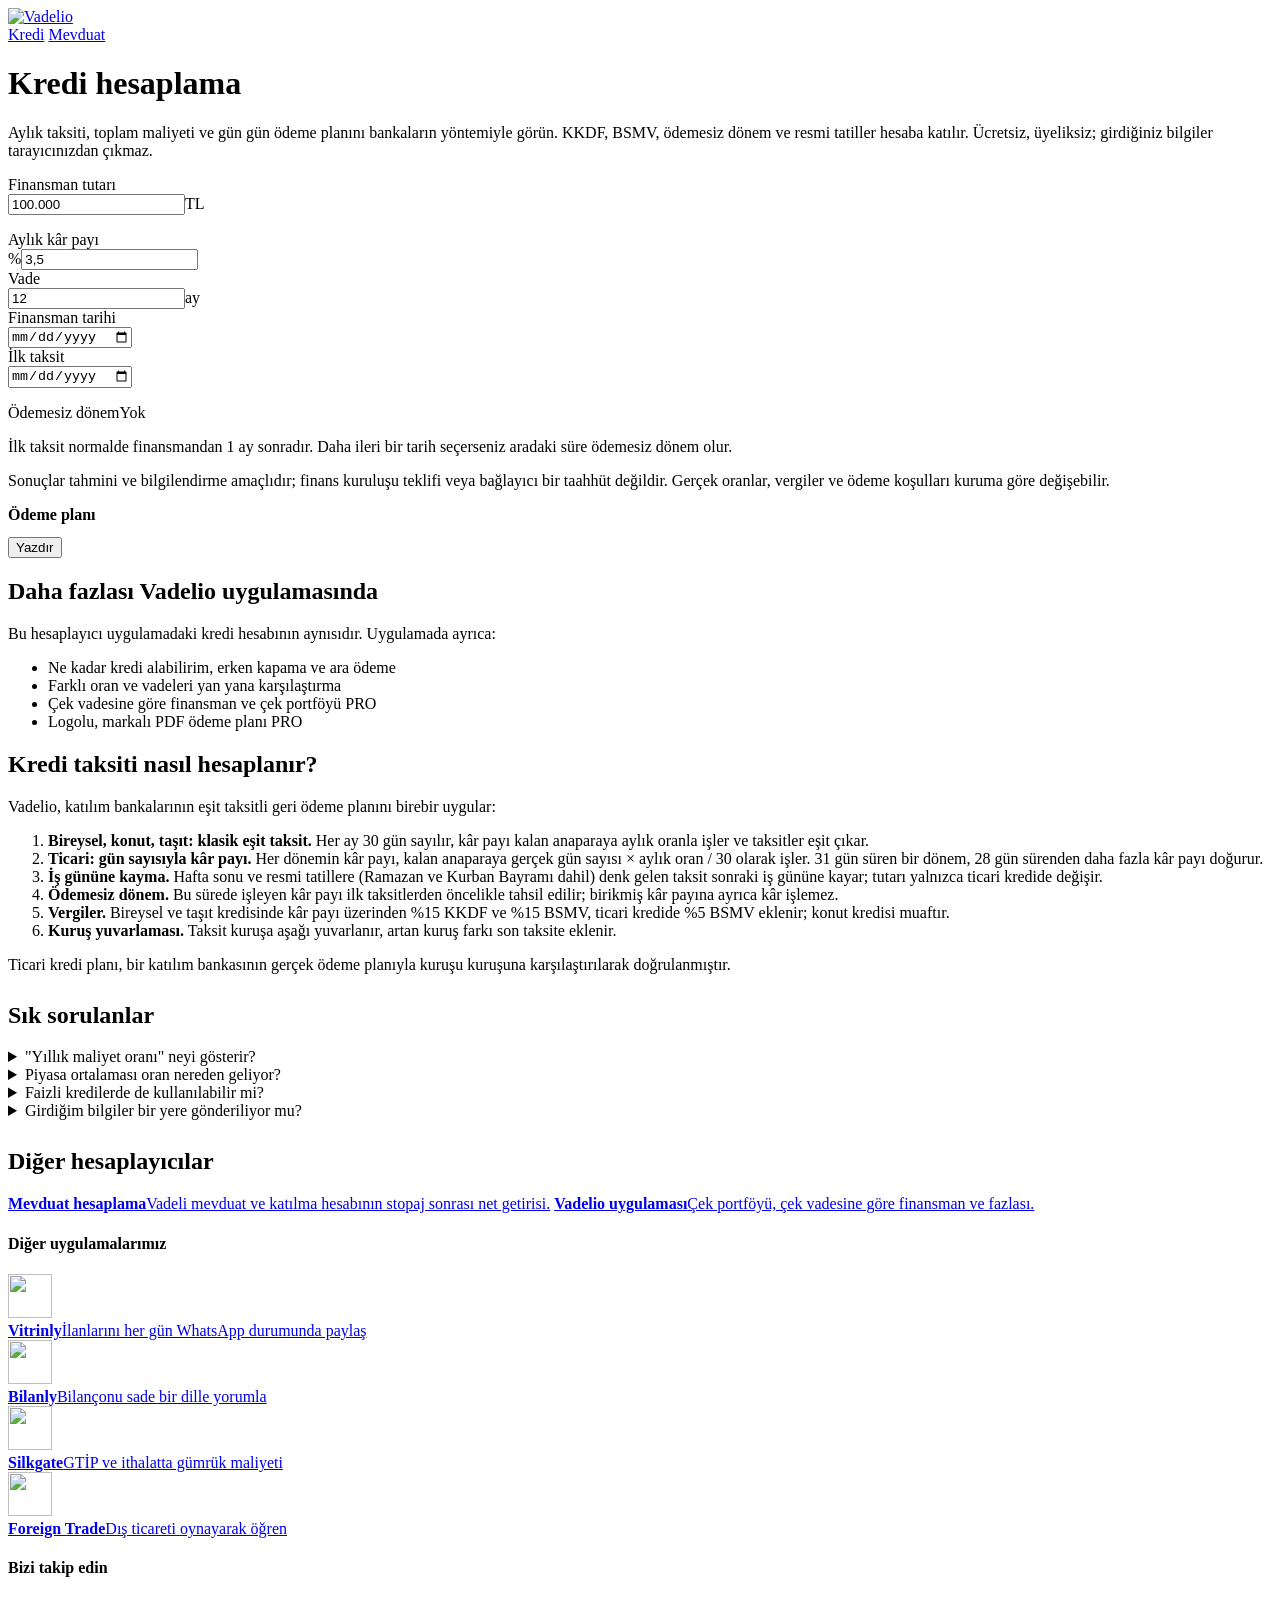
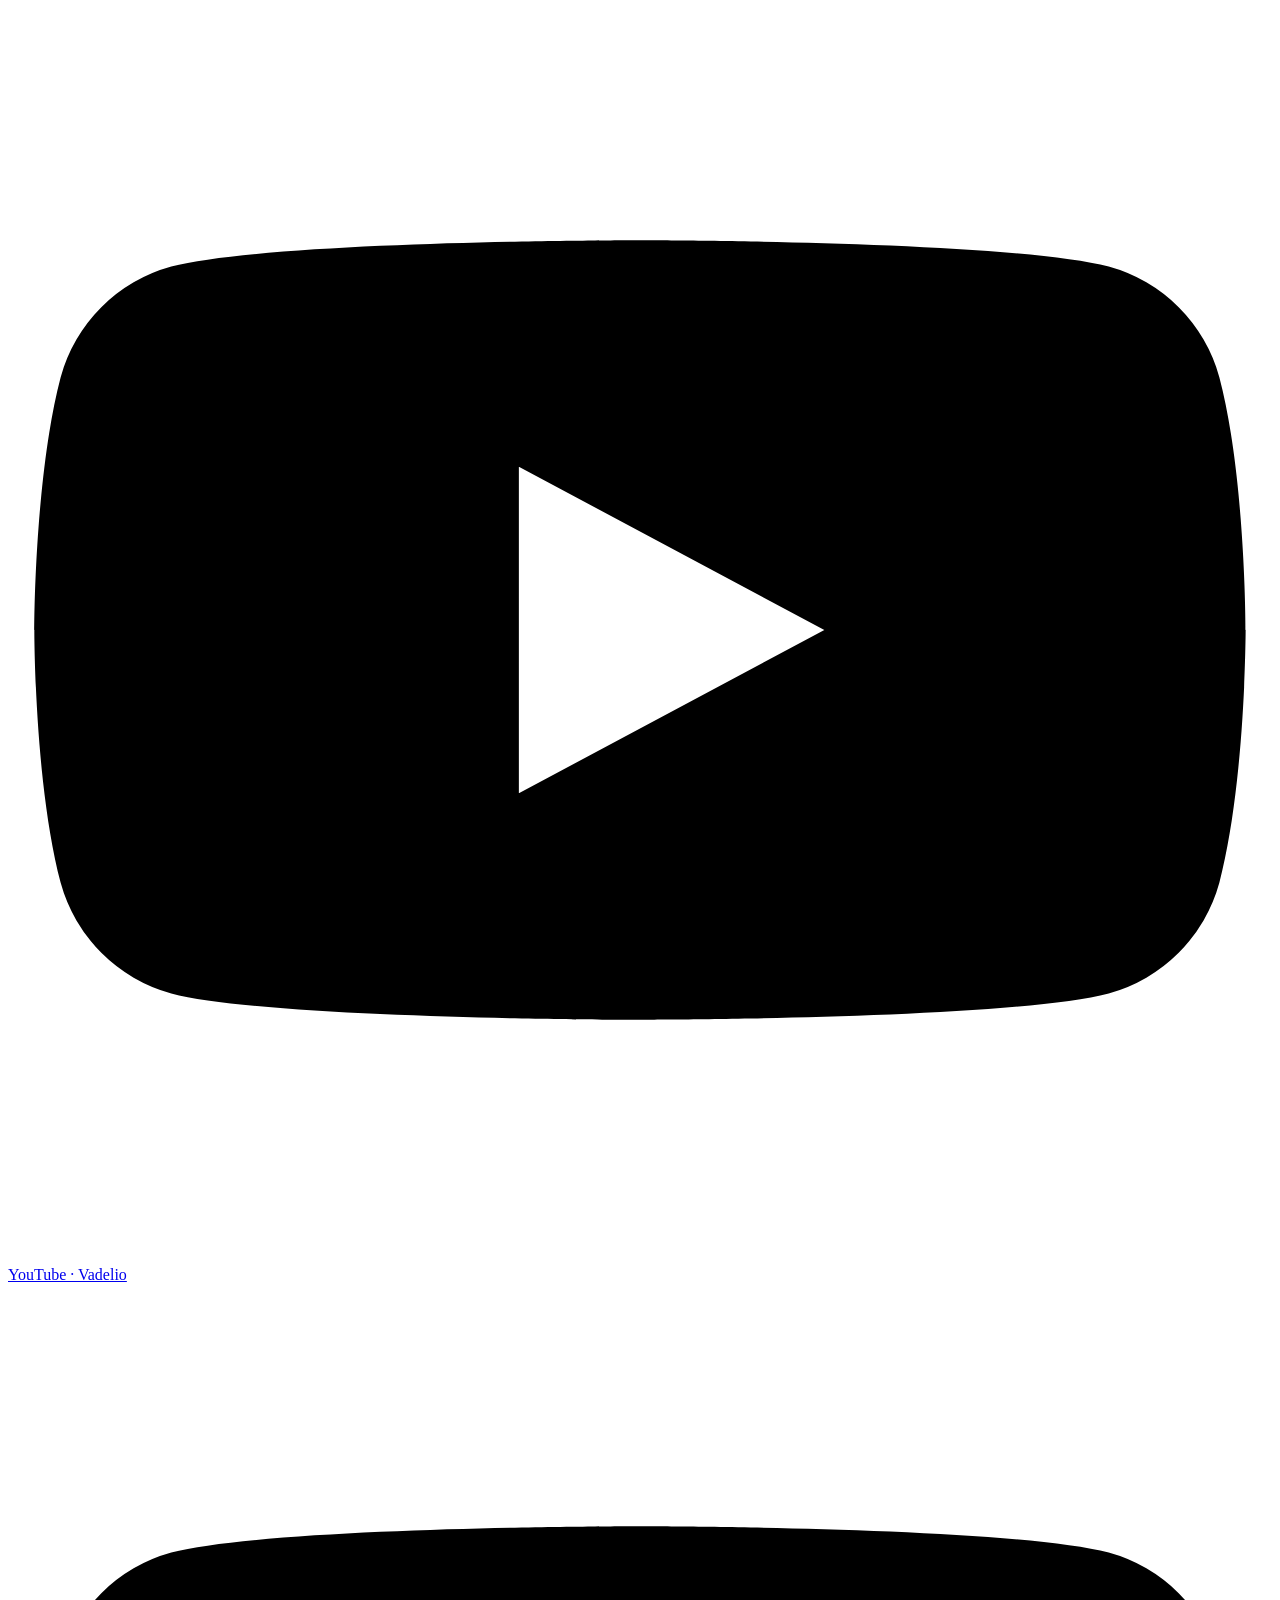
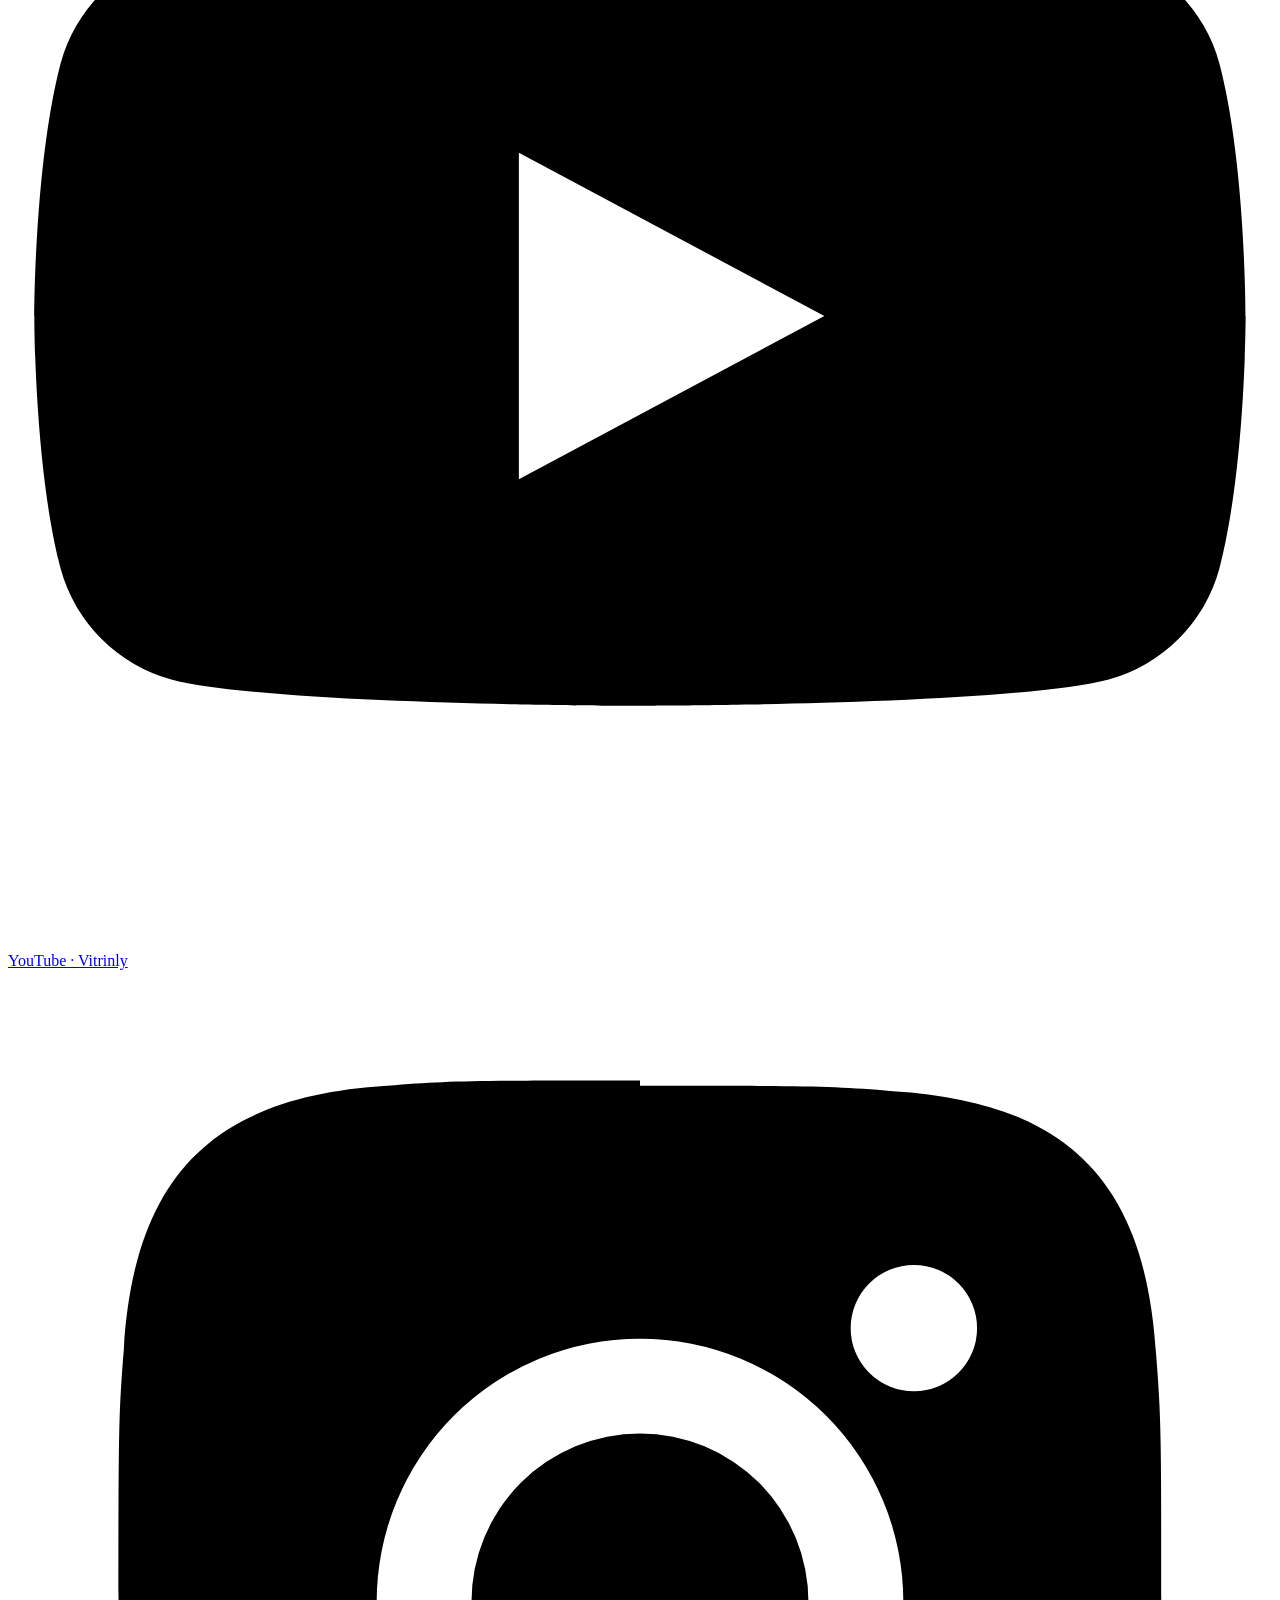
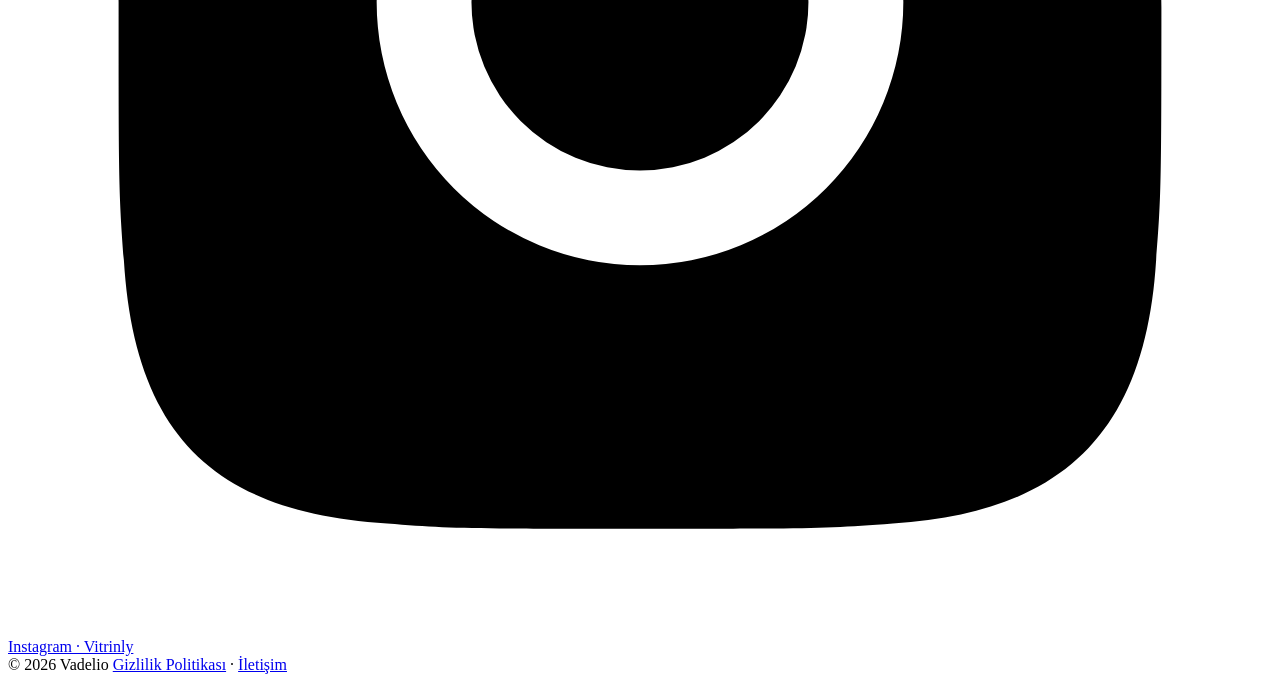
==== commit f7865992: "Diğer uygulamalarımız: Silkgate ve Foreign Trade eklendi Co-Authored-By: Claude Opus 5.5 <noreply@an" ====
--- a/public/kredi-hesaplama/index.html
+++ b/public/kredi-hesaplama/index.html
@@ -169,6 +169,8 @@
       <div class="apps">
         <a class="app" href="https://vitrinly.app/" target="_blank" rel="noopener"><img src="/apps/vitrinly.png" alt="" width="44" height="44"><div><b>Vitrinly</b><span>İlanlarını her gün WhatsApp durumunda paylaş</span></div></a>
         <a class="app" href="https://bilanly.app/" target="_blank" rel="noopener"><img src="/apps/bilanly.png" alt="" width="44" height="44"><div><b>Bilanly</b><span>Bilançonu sade bir dille yorumla</span></div></a>
+        <a class="app" href="https://silkgate.app/" target="_blank" rel="noopener"><img src="/apps/silkgate.png" alt="" width="44" height="44"><div><b>Silkgate</b><span>GTİP ve ithalatta gümrük maliyeti</span></div></a>
+        <a class="app" href="https://foreigntrade.app/" target="_blank" rel="noopener"><img src="/apps/foreigntrade.png" alt="" width="44" height="44"><div><b>Foreign Trade</b><span>Dış ticareti oynayarak öğren</span></div></a>
       </div>
     </div>
     <div>
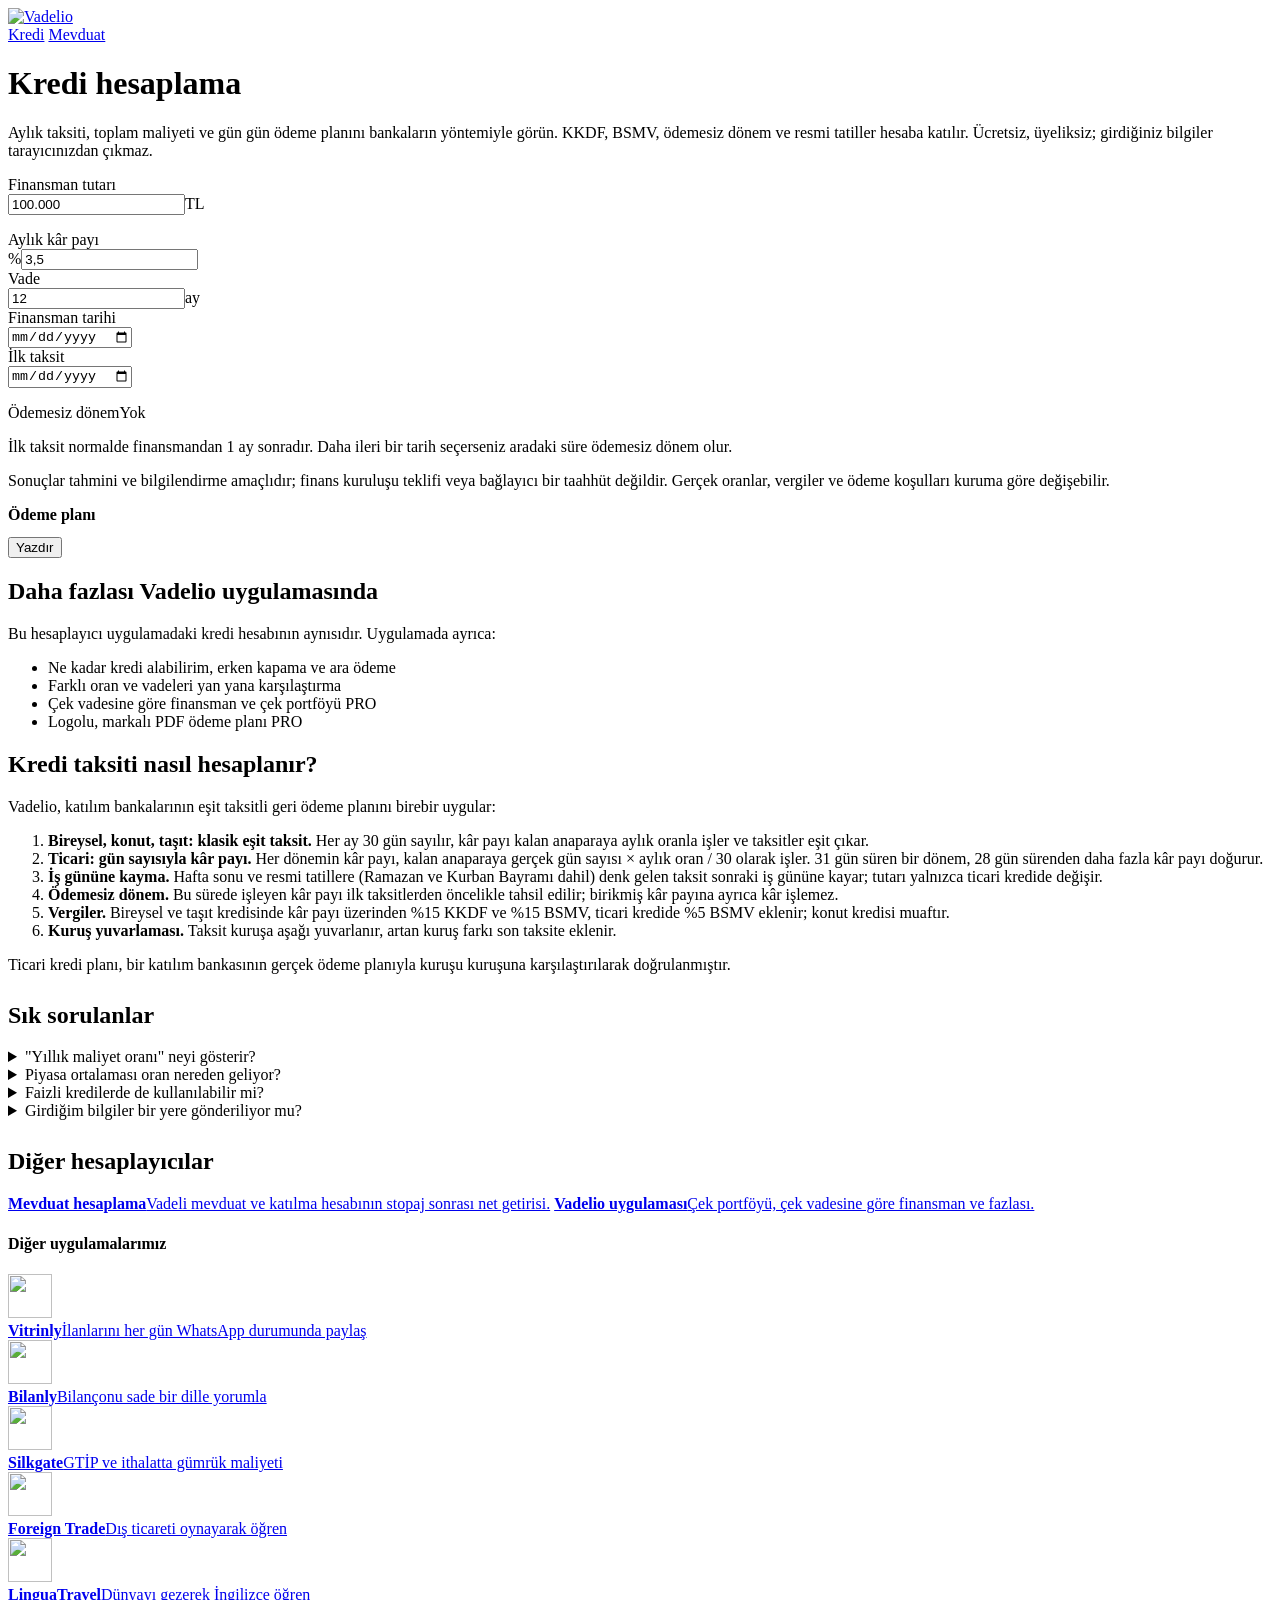
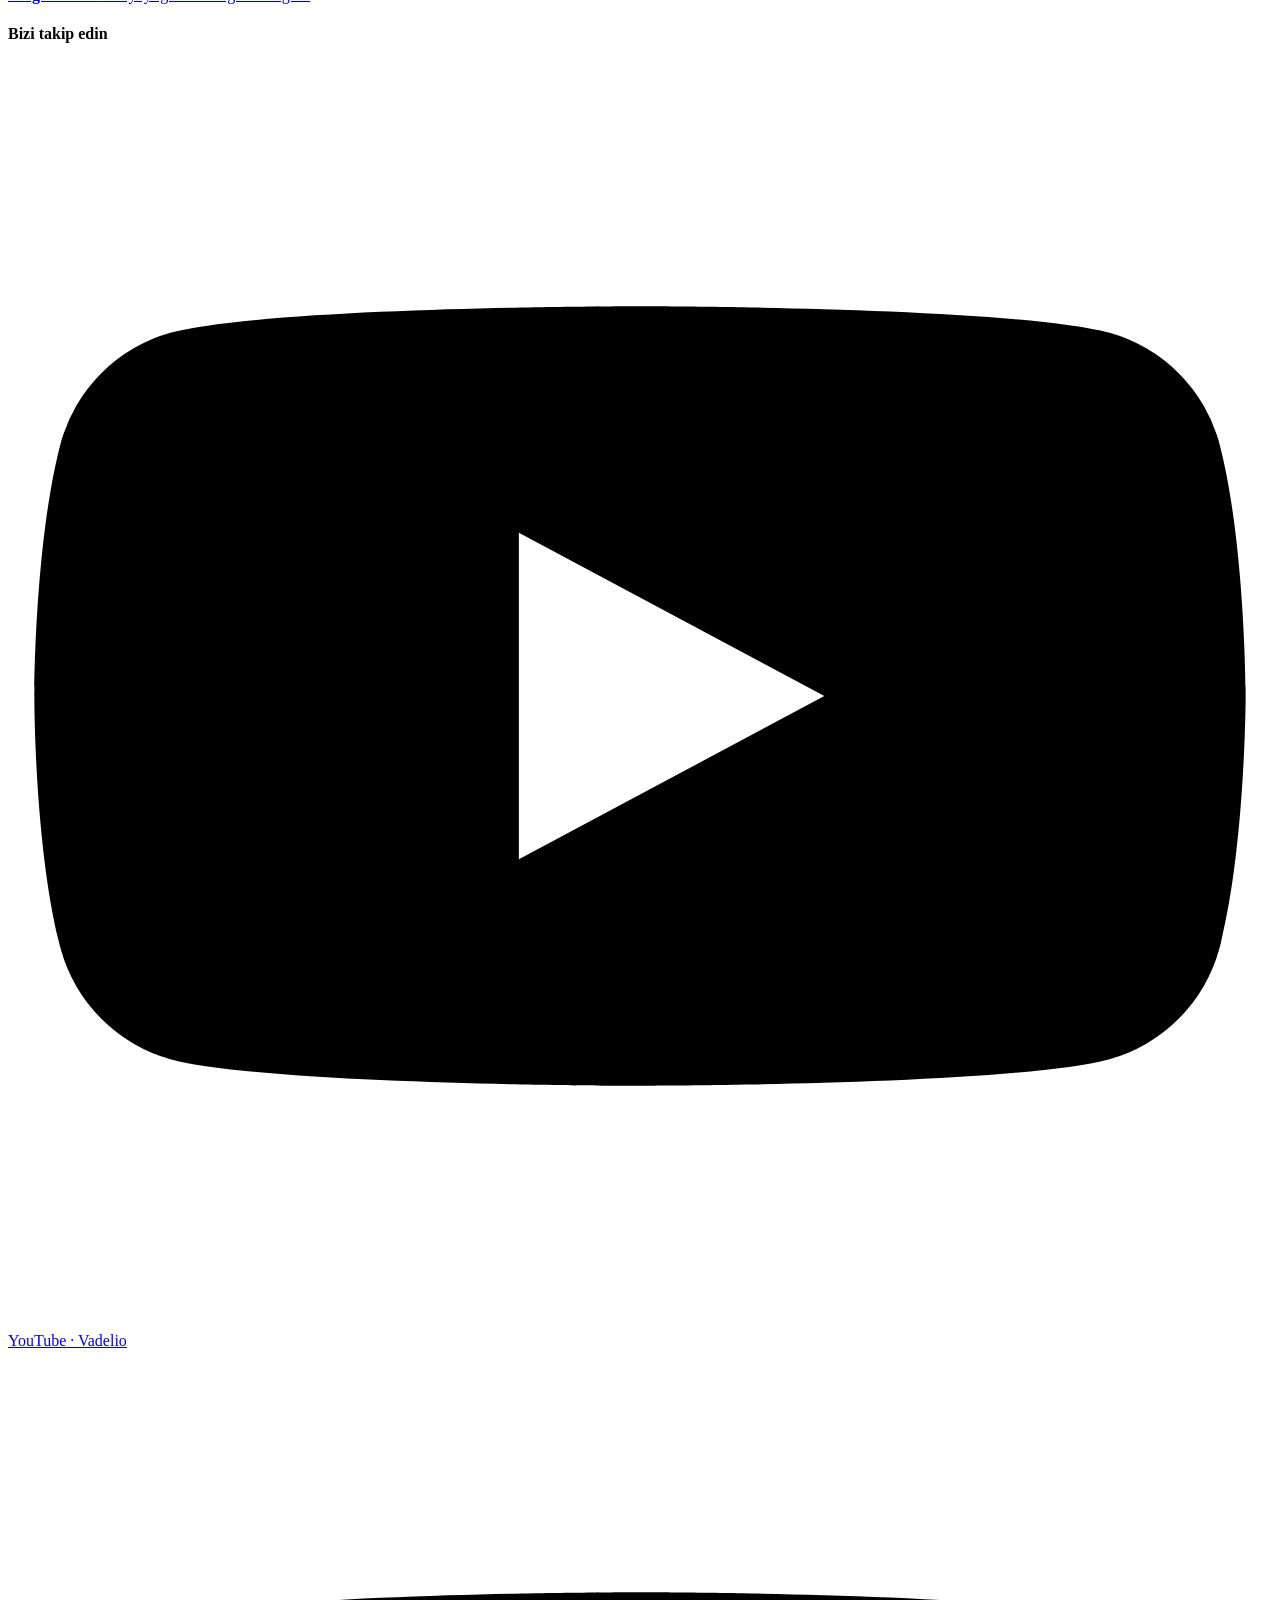
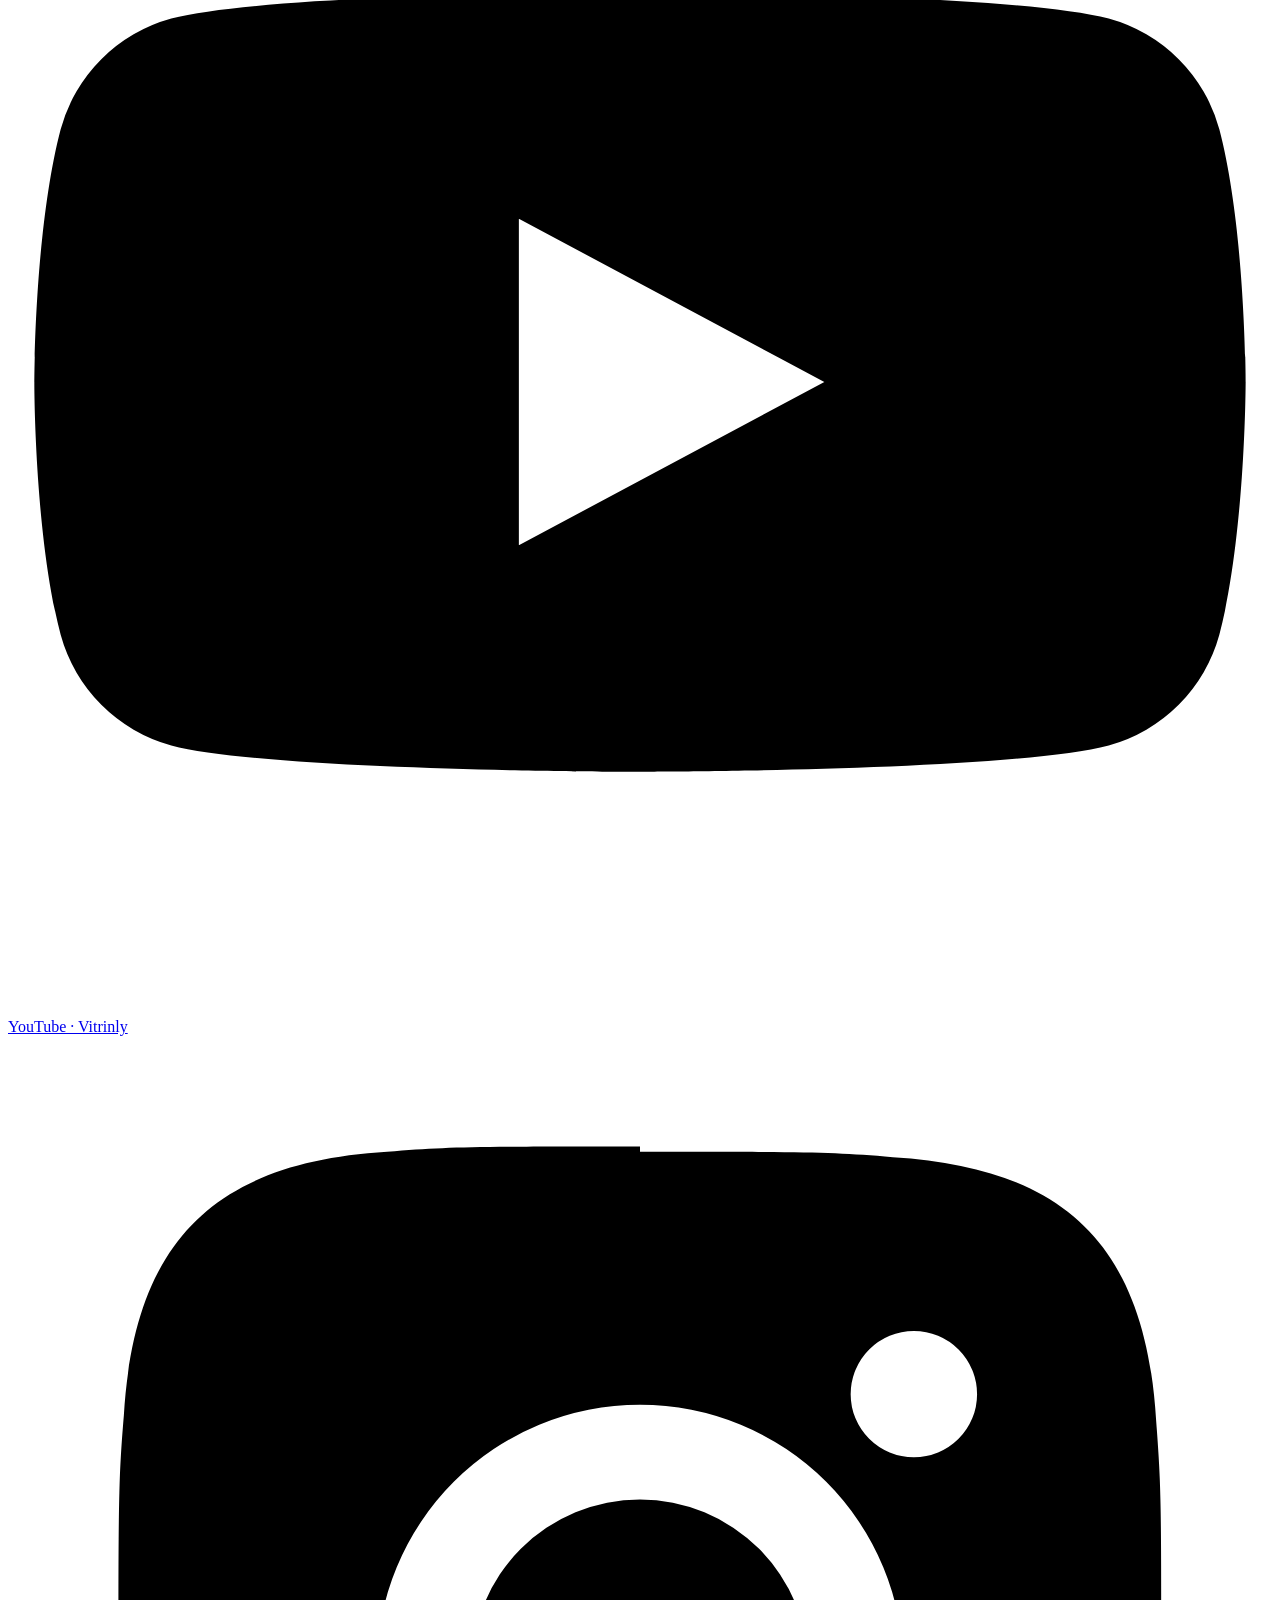
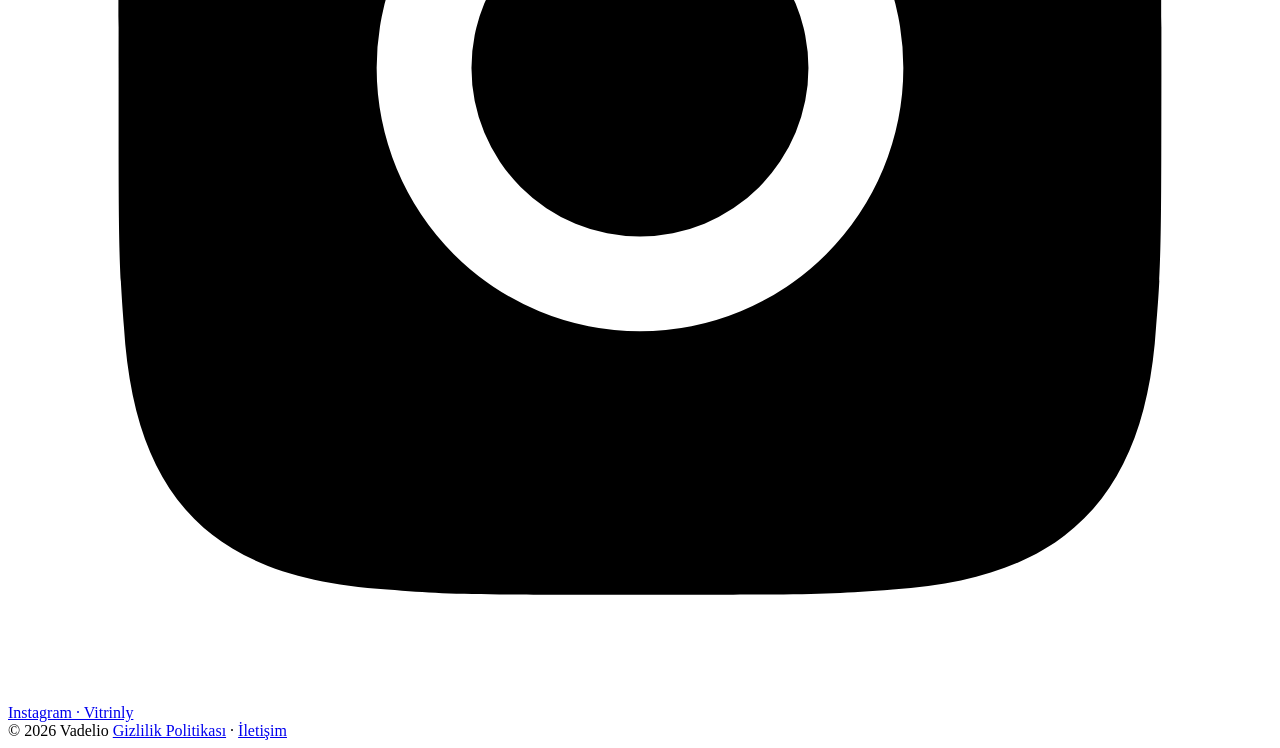
==== commit 82f1e06a: "Diğer uygulamalarımız: LinguaTravel eklendi Co-Authored-By: Claude Opus 5.5 <noreply@anthropic.com>" ====
--- a/public/kredi-hesaplama/index.html
+++ b/public/kredi-hesaplama/index.html
@@ -171,6 +171,7 @@
         <a class="app" href="https://bilanly.app/" target="_blank" rel="noopener"><img src="/apps/bilanly.png" alt="" width="44" height="44"><div><b>Bilanly</b><span>Bilançonu sade bir dille yorumla</span></div></a>
         <a class="app" href="https://silkgate.app/" target="_blank" rel="noopener"><img src="/apps/silkgate.png" alt="" width="44" height="44"><div><b>Silkgate</b><span>GTİP ve ithalatta gümrük maliyeti</span></div></a>
         <a class="app" href="https://foreigntrade.app/" target="_blank" rel="noopener"><img src="/apps/foreigntrade.png" alt="" width="44" height="44"><div><b>Foreign Trade</b><span>Dış ticareti oynayarak öğren</span></div></a>
+        <a class="app" href="https://linguatravel.app/" target="_blank" rel="noopener"><img src="/apps/linguatravel.png" alt="" width="44" height="44"><div><b>LinguaTravel</b><span>Dünyayı gezerek İngilizce öğren</span></div></a>
       </div>
     </div>
     <div>
